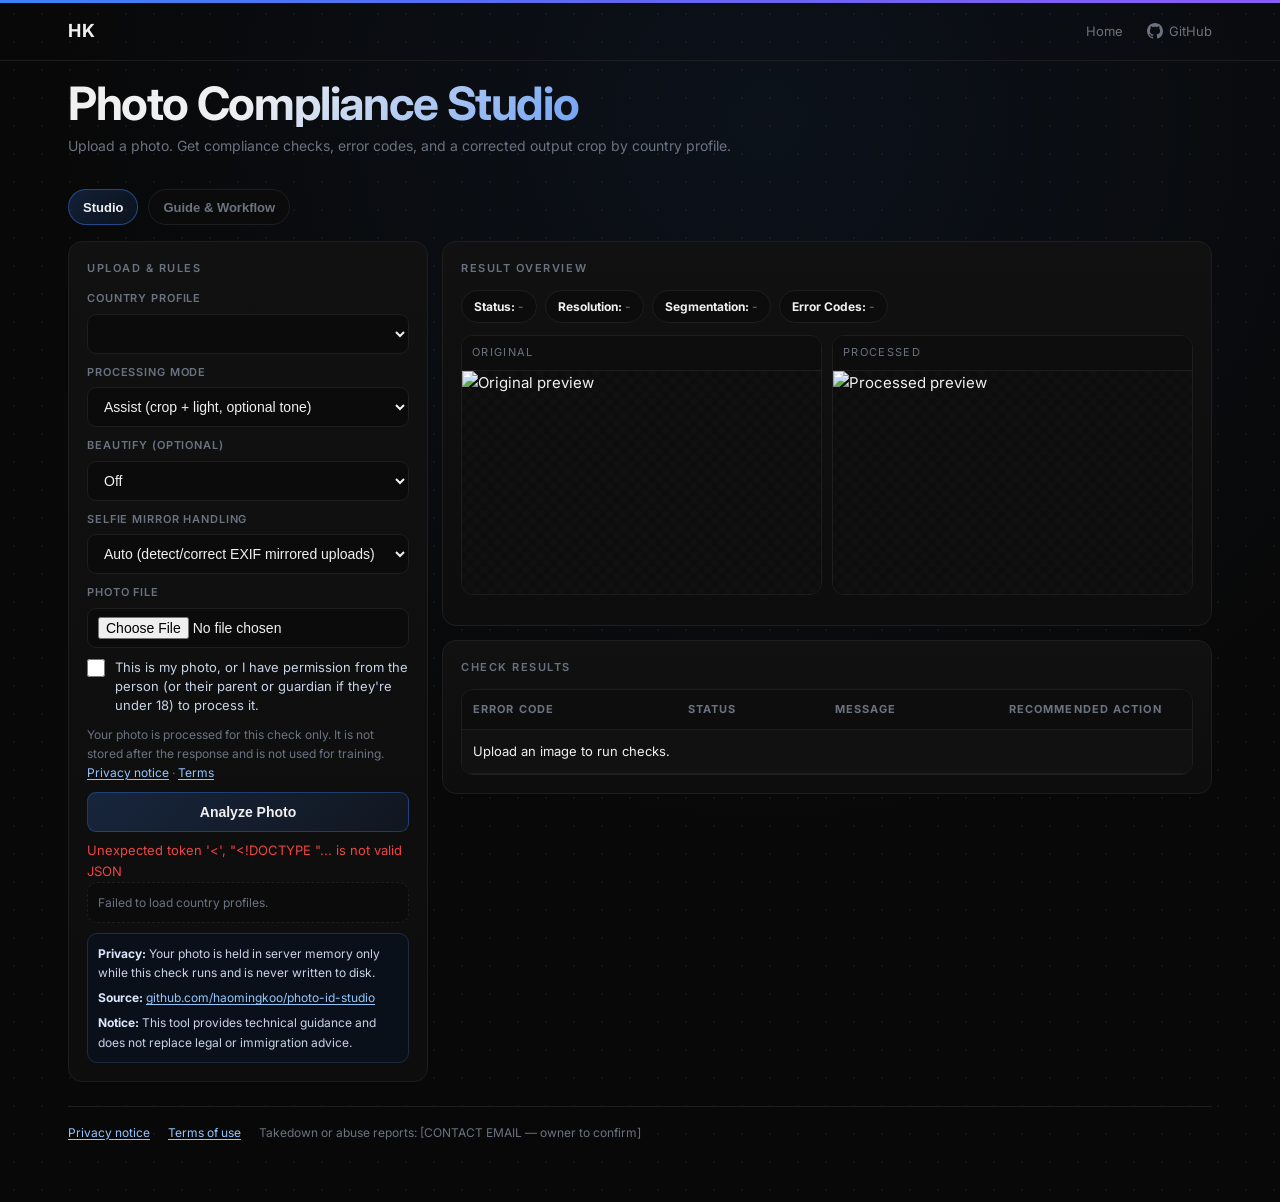
==== web/index.html @ bf6c47d8 "fix(privacy): require upload consent, keep photos in memory, strip log identifiers - Required consen" ====
<!DOCTYPE html>
<html lang="en">
<head>
  <meta charset="UTF-8" />
  <meta name="viewport" content="width=device-width, initial-scale=1.0" />
  <title>Photo Compliance Studio</title>
  <link rel="preconnect" href="https://fonts.googleapis.com" />
  <link rel="preconnect" href="https://fonts.gstatic.com" crossorigin />
  <link href="https://fonts.googleapis.com/css2?family=Inter:wght@300;400;500;600;700&display=swap" rel="stylesheet" />
  <style>
    *, *::before, *::after { box-sizing: border-box; margin: 0; padding: 0; }
    :root {
      --bg: #080808;
      --surface: #111111;
      --surface-2: #0d0d0d;
      --border: #1e1e1e;
      --accent: #3b82f6;
      --text: #f0f0f0;
      --muted: #6b7280;
      --good: #22c55e;
      --warn: #f59e0b;
      --bad: #ef4444;
    }
    html, body {
      width: 100%;
      max-width: 100%;
    }
    body {
      background: var(--bg);
      color: var(--text);
      font-family: 'Inter', system-ui, sans-serif;
      font-size: 15px;
      line-height: 1.6;
      min-height: 100vh;
      overflow-x: hidden;
      background-image:
        radial-gradient(circle at 60% 10%, rgba(59,130,246,.08) 0%, transparent 55%),
        radial-gradient(rgba(255,255,255,.045) 1px, transparent 1px);
      background-size: 100% 100%, 28px 28px;
    }
    .container {
      width: min(1200px, 100%);
      margin: 0 auto;
      padding: 0 clamp(14px, 2.8vw, 28px) 52px;
    }
    .accent-bar { height: 3px; background: linear-gradient(90deg, #3b82f6, #6366f1, #8b5cf6); }
    .nav-header { border-bottom: 1px solid var(--border); }
    nav {
      display: flex;
      align-items: center;
      justify-content: space-between;
      padding: 14px 0;
    }
    .nav-logo {
      font-size: 18px;
      font-weight: 700;
      letter-spacing: .05em;
      color: var(--text);
      text-decoration: none;
      transition: color .2s;
    }
    .nav-logo:hover { color: #3b82f6; }
    .nav-links { display: flex; align-items: center; gap: 24px; }
    .nav-links a {
      color: var(--muted);
      text-decoration: none;
      font-size: 13px;
      transition: color .2s;
      display: flex;
      align-items: center;
      gap: 6px;
    }
    .nav-links a:hover { color: var(--text); }
    .nav-links svg { width: 16px; height: 16px; }

    .hero {
      display: flex;
      align-items: flex-end;
      justify-content: space-between;
      gap: 18px;
      padding: 18px 0 26px;
      flex-wrap: wrap;
    }
    .hero-title {
      font-size: clamp(30px, 6vw, 46px);
      font-weight: 700;
      line-height: 1.05;
      letter-spacing: -.03em;
      background: linear-gradient(135deg, #f0f0f0 28%, #3b82f6 100%);
      -webkit-background-clip: text;
      -webkit-text-fill-color: transparent;
      background-clip: text;
    }
    .hero-sub { color: var(--muted); font-size: 14px; margin-top: 8px; }
    .tabs {
      display: flex;
      gap: 10px;
      margin: 6px 0 16px;
      flex-wrap: wrap;
    }
    .tab-btn {
      height: 36px;
      border-radius: 999px;
      border: 1px solid var(--border);
      background: #0b0b0b;
      color: var(--muted);
      padding: 0 14px;
      font-size: 13px;
      font-weight: 600;
      cursor: pointer;
      transition: border-color .2s, color .2s, background .2s;
    }
    .tab-btn.active {
      color: var(--text);
      border-color: rgba(59,130,246,.45);
      background: linear-gradient(135deg, rgba(59,130,246,.2), rgba(59,130,246,.08));
    }
    .tab-panel { display: block; }
    .tab-panel.hidden { display: none; }

    .panel {
      border: 1px solid var(--border);
      background: linear-gradient(180deg, var(--surface) 0%, var(--surface-2) 100%);
      border-radius: 14px;
      padding: 18px;
    }
    .panel-title {
      font-size: 11px;
      letter-spacing: .14em;
      text-transform: uppercase;
      color: var(--muted);
      margin-bottom: 12px;
      font-weight: 600;
    }

    .layout {
      display: grid;
      grid-template-columns: minmax(0, 360px) minmax(0, 1fr);
      gap: 14px;
      align-items: start;
    }
    .layout > * { min-width: 0; }

    .form-grid {
      display: grid;
      gap: 10px;
    }
    .field {
      display: flex;
      flex-direction: column;
      gap: 6px;
    }
    .field label {
      font-size: 11px;
      color: var(--muted);
      letter-spacing: .08em;
      text-transform: uppercase;
      font-weight: 600;
    }
    .field select,
    .field input,
    .btn {
      height: 40px;
      border-radius: 9px;
      border: 1px solid var(--border);
      background: #0b0b0b;
      color: var(--text);
      padding: 0 12px;
      font-size: 14px;
      outline: none;
    }
    .field input[type="file"] { padding: 8px 10px; height: auto; }
    .field select:focus,
    .field input:focus { border-color: rgba(59,130,246,.45); box-shadow: 0 0 0 2px rgba(59,130,246,.14); }

    .btn {
      cursor: pointer;
      font-weight: 600;
      transition: border-color .2s, background .2s;
      background: linear-gradient(135deg, rgba(59,130,246,.2), rgba(59,130,246,.08));
      border-color: rgba(59,130,246,.32);
    }
    .btn:hover { border-color: rgba(59,130,246,.52); }

    .hint {
      font-size: 12px;
      color: var(--muted);
      border: 1px dashed var(--border);
      border-radius: 10px;
      padding: 10px;
      background: #0b0b0b;
    }
    .privacy-note {
      margin-top: 10px;
      border: 1px solid #1f2b41;
      border-radius: 10px;
      padding: 10px;
      background: #0a101a;
      font-size: 12px;
      color: #c8d3e6;
      display: grid;
      gap: 6px;
    }
    .privacy-note strong { color: #dbe7ff; }
    .privacy-note a {
      color: #93c5fd;
      text-decoration: underline;
      text-underline-offset: 2px;
    }

    .consent {
      display: flex;
      gap: 10px;
      align-items: flex-start;
      font-size: 13px;
      color: #c8d3e6;
      line-height: 1.45;
      cursor: pointer;
    }
    .consent input { width: 18px; height: 18px; margin-top: 1px; flex: none; accent-color: var(--accent); }
    .consent input:focus-visible { outline: 2px solid var(--accent); outline-offset: 2px; }
    .upload-notice { font-size: 12px; color: var(--muted); }
    .upload-notice a, .site-footer a { color: #93c5fd; text-decoration: underline; text-underline-offset: 2px; }
    .site-footer {
      margin-top: 24px;
      padding: 16px 0 8px;
      border-top: 1px solid var(--border);
      font-size: 12px;
      color: var(--muted);
      display: flex;
      flex-wrap: wrap;
      gap: 8px 18px;
    }

    .chips { display: flex; flex-wrap: wrap; gap: 8px; margin-bottom: 12px; }
    .chip {
      border: 1px solid var(--border);
      border-radius: 999px;
      padding: 6px 12px;
      font-size: 12px;
      color: var(--muted);
      background: #0c0c0c;
    }
    .chip strong { color: var(--text); }

    .images {
      display: grid;
      grid-template-columns: 1fr 1fr;
      gap: 10px;
      margin-bottom: 12px;
    }
    .img-box {
      border: 1px solid var(--border);
      border-radius: 12px;
      background: #090909;
      min-height: 260px;
      display: flex;
      flex-direction: column;
      overflow: hidden;
    }
    .img-title {
      font-size: 11px;
      letter-spacing: .12em;
      text-transform: uppercase;
      color: var(--muted);
      padding: 8px 10px;
      border-bottom: 1px solid var(--border);
      background: #0d0d0d;
    }
    .img-box img {
      width: 100%;
      height: 100%;
      object-fit: contain;
      background: repeating-conic-gradient(#101010 0% 25%, #0d0d0d 0% 50%) 50% / 14px 14px;
      min-height: 220px;
    }

    .status-pill {
      display: inline-flex;
      align-items: center;
      gap: 6px;
      border-radius: 999px;
      padding: 6px 10px;
      font-size: 11px;
      letter-spacing: .06em;
      text-transform: uppercase;
      font-weight: 700;
    }
    .status-pass { background: rgba(34,197,94,.14); color: var(--good); }
    .status-review { background: rgba(245,158,11,.14); color: var(--warn); }
    .status-fail { background: rgba(239,68,68,.14); color: var(--bad); }

    .table-wrap {
      overflow-x: auto;
      border-radius: 12px;
      border: 1px solid var(--border);
      max-width: 100%;
    }
    table {
      width: 100%;
      border-collapse: collapse;
      min-width: 900px;
      background: var(--surface);
    }
    th, td {
      padding: 11px 11px;
      border-bottom: 1px solid var(--border);
      text-align: left;
      vertical-align: top;
      font-size: 13px;
    }
    th {
      color: var(--muted);
      font-size: 11px;
      text-transform: uppercase;
      letter-spacing: .1em;
      background: #0d0d0d;
    }

    .check-pass { color: var(--good); font-weight: 600; }
    .check-fail { color: var(--bad); font-weight: 600; }
    .check-warn { color: var(--warn); font-weight: 600; }
    .check-manual { color: #38bdf8; font-weight: 600; }

    .actions {
      margin-top: 10px;
      border: 1px solid var(--border);
      border-radius: 10px;
      background: #0b0b0b;
      padding: 10px 12px;
    }
    .actions h4 {
      font-size: 11px;
      letter-spacing: .12em;
      text-transform: uppercase;
      color: var(--muted);
      margin-bottom: 8px;
    }
    .actions ul { margin-left: 18px; }
    .actions li { font-size: 13px; color: var(--text); margin-bottom: 4px; }

    .error { color: var(--bad); font-size: 13px; min-height: 18px; margin-top: 8px; }
    .guide-intro {
      display: flex;
      align-items: center;
      justify-content: space-between;
      gap: 10px;
      margin-bottom: 14px;
      flex-wrap: wrap;
    }
    .guide-intro p {
      color: var(--muted);
      font-size: 13px;
      max-width: 760px;
    }
    .guide-badges {
      display: flex;
      gap: 8px;
      flex-wrap: wrap;
    }
    .guide-badge {
      border: 1px solid var(--border);
      border-radius: 999px;
      padding: 5px 10px;
      background: #0b0b0b;
      font-size: 11px;
      color: var(--muted);
      text-transform: uppercase;
      letter-spacing: .08em;
      font-weight: 600;
    }

    .flowchart {
      border: 1px solid var(--border);
      border-radius: 12px;
      background: #0b0b0b;
      padding: 12px;
      margin-bottom: 12px;
    }
    .flow-title {
      font-size: 11px;
      letter-spacing: .12em;
      text-transform: uppercase;
      color: var(--muted);
      margin-bottom: 10px;
      font-weight: 600;
    }
    .flowchart-scroll {
      border: 1px solid #1a1f2c;
      border-radius: 10px;
      background:
        radial-gradient(circle at 20% -20%, rgba(59,130,246,.16), transparent 45%),
        linear-gradient(180deg, #0d1118, #0b0f15);
      overflow-x: auto;
    }
    .workflow-svg {
      display: block;
      width: 100%;
      min-width: 980px;
      height: auto;
    }
    .workflow-svg .lane-title {
      fill: #8fa0ba;
      font-size: 11px;
      letter-spacing: .12em;
      text-transform: uppercase;
      font-weight: 700;
    }
    .workflow-svg .node {
      fill: #0f1622;
      stroke: #2a3952;
      stroke-width: 1.4;
      rx: 11;
    }
    .workflow-svg .node strong,
    .workflow-svg .node-title {
      fill: #f0f0f0;
      font-size: 13px;
      font-weight: 600;
    }
    .workflow-svg .node-sub {
      fill: #9aa5b7;
      font-size: 11px;
    }
    .workflow-svg .connector {
      stroke: #4e6a94;
      stroke-width: 1.6;
      fill: none;
      marker-end: url(#arrowHead);
    }
    .workflow-meta {
      margin-top: 10px;
      display: grid;
      gap: 6px;
      color: var(--muted);
      font-size: 12.5px;
    }

    .guide-grid {
      display: grid;
      grid-template-columns: repeat(2, minmax(0, 1fr));
      gap: 12px;
    }
    .guide-card h3 {
      font-size: 12px;
      letter-spacing: .11em;
      text-transform: uppercase;
      color: var(--muted);
      margin-bottom: 10px;
    }
    .guide-card p, .guide-card li {
      font-size: 13px;
      color: var(--text);
    }
    .guide-card ul {
      margin-left: 18px;
      display: grid;
      gap: 6px;
    }
    .guide-note {
      margin-top: 12px;
      font-size: 12px;
      color: var(--muted);
      border: 1px dashed var(--border);
      border-radius: 10px;
      padding: 10px;
      background: #0b0b0b;
    }

    @media (max-width: 1020px) {
      .layout { grid-template-columns: 1fr; }
      .images { grid-template-columns: 1fr; }
      .guide-grid { grid-template-columns: 1fr; }
      .flowchart-scroll { margin: 0 -4px; }
    }
  </style>
</head>
<body>
  <div class="accent-bar"></div>
  <div class="nav-header">
    <div class="container" style="padding-bottom:0;">
      <nav>
        <a class="nav-logo" href="https://kooexperience.com/">HK</a>
        <div class="nav-links">
          <a href="https://kooexperience.com/">Home</a>
          <a href="https://github.com/haomingkoo/photo-id-studio" target="_blank" rel="noopener">
            <svg viewBox="0 0 24 24" fill="currentColor"><path d="M12 0C5.37 0 0 5.37 0 12c0 5.31 3.435 9.795 8.205 11.385.6.105.825-.255.825-.57 0-.285-.015-1.23-.015-2.235-3.015.555-3.795-.735-4.035-1.41-.135-.345-.72-1.41-1.23-1.695-.42-.225-1.02-.78-.015-.795.945-.015 1.62.87 1.845 1.23 1.08 1.815 2.805 1.305 3.495.99.105-.78.42-1.305.765-1.605-2.67-.3-5.46-1.335-5.46-5.925 0-1.305.465-2.385 1.23-3.225-.12-.3-.54-1.53.12-3.18 0 0 1.005-.315 3.3 1.23.96-.27 1.98-.405 3-.405s2.04.135 3 .405c2.295-1.56 3.3-1.23 3.3-1.23.66 1.65.24 2.88.12 3.18.765.84 1.23 1.905 1.23 3.225 0 4.605-2.805 5.625-5.475 5.925.435.375.81 1.095.81 2.22 0 1.605-.015 2.895-.015 3.3 0 .315.225.69.825.57A12.02 12.02 0 0024 12c0-6.63-5.37-12-12-12z"/></svg>
            GitHub
          </a>
        </div>
      </nav>
    </div>
  </div>
  <div class="container">

    <section class="hero">
      <div>
        <h1 class="hero-title">Photo Compliance Studio</h1>
        <p class="hero-sub">Upload a photo. Get compliance checks, error codes, and a corrected output crop by country profile.</p>
      </div>
    </section>

    <div class="tabs">
      <button id="tabStudioBtn" class="tab-btn active" type="button">Studio</button>
      <button id="tabGuideBtn" class="tab-btn" type="button">Guide & Workflow</button>
    </div>

    <section id="studioPanel" class="tab-panel">
      <section class="layout">
        <div class="panel">
          <h2 class="panel-title">Upload & Rules</h2>
          <form id="analyzeForm" class="form-grid">
            <div class="field">
              <label for="country">Country Profile</label>
              <select id="country" name="country_code"></select>
            </div>
            <div class="field">
              <label for="mode">Processing Mode</label>
              <select id="mode" name="mode">
                <option value="assist">Assist (crop + light, optional tone)</option>
                <option value="strict">Strict (crop only)</option>
              </select>
            </div>
            <div class="field">
              <label for="beautyMode">Beautify (Optional)</label>
              <select id="beautyMode" name="beauty_mode">
                <option value="none">Off</option>
                <option value="color">Color correction only</option>
                <option value="soft">Soft light + smooth</option>
              </select>
            </div>
            <div class="field">
              <label for="mirrorMode">Selfie Mirror Handling</label>
              <select id="mirrorMode" name="mirror_mode">
                <option value="auto">Auto (detect/correct EXIF mirrored uploads)</option>
                <option value="unmirror">Force unmirror (flip left-right)</option>
                <option value="keep">Keep as uploaded</option>
              </select>
            </div>
            <div class="field">
              <label for="photo">Photo File</label>
              <input id="photo" name="photo" type="file" accept="image/jpeg,image/png,image/webp,image/heic,image/heif,.heic,.heif" required />
            </div>
            <label class="consent" for="consent">
              <input id="consent" name="consent" type="checkbox" value="true" required />
              <span>This is my photo, or I have permission from the person (or their parent or guardian if they're under 18) to process it.</span>
            </label>
            <p class="upload-notice">Your photo is processed for this check only. It is not stored after the response and is not used for training. <a href="/privacy">Privacy notice</a> &middot; <a href="/terms">Terms</a></p>
            <button type="submit" class="btn">Analyze Photo</button>
          </form>
          <p class="error" id="errorText"></p>
          <div class="hint" id="profileHint">Loading profile...</div>
          <div class="privacy-note">
            <div id="privacySummary"><strong>Privacy:</strong> Your photo is held in server memory only while this check runs and is never written to disk.</div>
            <div><strong>Source:</strong> <a id="privacyRepo" href="https://github.com/haomingkoo/photo-id-studio" target="_blank" rel="noopener">github.com/haomingkoo/photo-id-studio</a></div>
            <div id="privacyDeployWrap" style="display:none;"><strong>Deployment:</strong> <a id="privacyDeploy" href="#" target="_blank" rel="noopener"></a></div>
            <div><strong>Notice:</strong> This tool provides technical guidance and does not replace legal or immigration advice.</div>
          </div>
        </div>

        <div>
          <div class="panel">
            <h2 class="panel-title">Result Overview</h2>
            <div class="chips" id="summaryChips">
              <span class="chip"><strong>Status:</strong> -</span>
              <span class="chip"><strong>Resolution:</strong> -</span>
              <span class="chip"><strong>Segmentation:</strong> -</span>
              <span class="chip"><strong>Error Codes:</strong> -</span>
            </div>
            <div class="images">
              <div class="img-box">
                <div class="img-title">Original</div>
                <img id="originalPreview" alt="Original preview" />
              </div>
              <div class="img-box">
                <div class="img-title">Processed</div>
                <img id="processedPreview" alt="Processed preview" />
              </div>
            </div>
            <div id="compareWrap" style="display:none; margin-bottom:12px;">
              <div class="panel-title" id="comparePanelTitle" style="margin-bottom:8px;">Color Correction Comparison</div>
              <div class="images">
                <div class="img-box">
                  <div class="img-title" id="compareLeftTitle">No Color Correction</div>
                  <img id="compareNoColorPreview" alt="Processed without color correction" />
                </div>
                <div class="img-box">
                  <div class="img-title" id="compareRightTitle">Color Correction Applied</div>
                  <img id="compareColorPreview" alt="Processed with color correction" />
                </div>
              </div>
            </div>
            <a id="downloadBtn" class="btn" style="display:none; text-decoration:none; align-items:center; justify-content:center;">Download Processed Photo</a>
            <div class="actions" id="actionPanel" style="display:none;">
              <h4>What To Fix</h4>
              <ul id="actionList"></ul>
            </div>
          </div>

          <div class="panel" style="margin-top:14px;">
            <h2 class="panel-title">Check Results</h2>
            <div class="table-wrap">
              <table>
                <thead>
                  <tr>
                    <th>Error Code</th>
                    <th>Status</th>
                    <th>Message</th>
                    <th>Recommended Action</th>
                  </tr>
                </thead>
                <tbody id="checksBody">
                  <tr><td colspan="4" class="muted">Upload an image to run checks.</td></tr>
                </tbody>
              </table>
            </div>
          </div>
        </div>
      </section>
    </section>

    <section id="guidePanel" class="tab-panel hidden">
      <div class="panel">
        <h2 class="panel-title">Guide & Workflow</h2>
        <div class="guide-intro">
          <p>This section explains what the system does, what each model computes, and how pass/fail decisions are made.</p>
          <div class="guide-badges">
            <span class="guide-badge">SG Profile</span>
            <span class="guide-badge">Non-Generative</span>
            <span class="guide-badge">Toggleable Segmentation</span>
          </div>
        </div>

        <div class="flowchart">
          <div class="flow-title">End-to-End Processing Flow</div>
          <div class="flowchart-scroll">
            <svg class="workflow-svg" viewBox="0 0 1360 170" role="img" aria-label="Photo compliance flowchart">
              <defs>
                <marker id="arrowHead" markerWidth="8" markerHeight="8" refX="7" refY="4" orient="auto">
                  <path d="M0,0 L8,4 L0,8 Z" fill="#4e6a94"></path>
                </marker>
              </defs>
              <text x="24" y="24" class="lane-title">Execution Order (Left to Right)</text>

              <rect x="40" y="38" width="190" height="84" class="node"></rect>
              <text x="58" y="66" class="node-title">1. Upload + Profile</text>
              <text x="58" y="86" class="node-sub">country, mode, backend</text>

              <rect x="250" y="38" width="190" height="84" class="node"></rect>
              <text x="268" y="66" class="node-title">2. Decode + EXIF</text>
              <text x="268" y="86" class="node-sub">orientation + resize caps</text>

              <rect x="460" y="38" width="190" height="84" class="node"></rect>
              <text x="478" y="66" class="node-title">3. Face Geometry</text>
              <text x="478" y="86" class="node-sub">eyes, mouth, roll/yaw/pitch</text>

              <rect x="670" y="38" width="190" height="84" class="node"></rect>
              <text x="688" y="66" class="node-title">4. Segmentation</text>
              <text x="688" y="86" class="node-sub">rembg primary + fallback</text>

              <rect x="880" y="38" width="190" height="84" class="node"></rect>
              <text x="898" y="66" class="node-title">5. Crop + Enhance</text>
              <text x="898" y="86" class="node-sub">target size + assist options</text>

              <rect x="1090" y="38" width="230" height="84" class="node"></rect>
              <text x="1108" y="66" class="node-title">6. Report + Actions</text>
              <text x="1108" y="86" class="node-sub">pass/review/fail + error codes</text>

              <path d="M230 80 H250" class="connector"></path>
              <path d="M440 80 H460" class="connector"></path>
              <path d="M650 80 H670" class="connector"></path>
              <path d="M860 80 H880" class="connector"></path>
              <path d="M1070 80 H1090" class="connector"></path>
            </svg>
          </div>
          <div class="workflow-meta">
            <p>Hard fail checks run first. Example: mouth open means FAIL even if enhancement looks good.</p>
            <p>Edits are non-generative. The app only adjusts crop, exposure, mask compositing, and deterministic background whitening.</p>
            <p>Segmentation prefers rembg for difficult backgrounds, with MediaPipe fallback.</p>
          </div>
        </div>

        <div class="guide-grid">
          <div class="panel guide-card">
            <h3>System Goal</h3>
            <ul>
              <li>Primary output is a compliance decision with clear reasons.</li>
              <li>Image enhancement is secondary and does not override failed checks.</li>
              <li>Same input should produce the same output (deterministic pipeline).</li>
              <li>Country rules are config-driven, so thresholds can be updated safely.</li>
            </ul>
          </div>
          <div class="panel guide-card">
            <h3>Model Choice</h3>
            <ul>
              <li>FaceMesh gives dense landmarks for pose, eye, mouth, and framing checks.</li>
              <li>rembg improves person/background separation on non-flat backgrounds.</li>
              <li>OpenCV compositing adds confidence gating and border guards on top of the selected segmentation mask.</li>
              <li>OpenCV handles crop geometry, vertical rebalance, and assist background whitening.</li>
            </ul>
          </div>
          <div class="panel guide-card">
            <h3>Inference Internals</h3>
            <ul>
              <li>FaceMesh runs once per image and returns landmark points in image coordinates.</li>
              <li>From landmarks, the app computes inter-eye distance, roll, yaw proxy, pitch proxy, and mouth gap ratio.</li>
              <li>Segmentation path: run rembg first; use MediaPipe fallback if rembg is unavailable.</li>
              <li>Crop pass includes iterative eye-line recentering plus segmentation-aware vertical rebalance.</li>
              <li>Boundary guards protect shoulders/hair near frame edges during whitening.</li>
            </ul>
          </div>
          <div class="panel guide-card">
            <h3>Backend Selection</h3>
            <ul>
              <li>`rembg`: best quality on complex backgrounds (higher memory footprint).</li>
              <li>`MediaPipe`: lightweight fallback when rembg is disabled or unavailable.</li>
              <li>Backend details are logged in Result Overview and check rows.</li>
              <li>If both are unavailable, segmentation-dependent checks become manual.</li>
            </ul>
          </div>
          <div class="panel guide-card">
            <h3>Fallback Matrix</h3>
            <ul>
              <li>If segmentation backend is unavailable: run checks without segmentation-dependent steps.</li>
              <li>If crop cannot fit in bounds: return `CROP_OUT_OF_BOUNDS` and no processed output.</li>
              <li>If face is not detected: stop geometric checks and return `NO_FACE_DETECTED`.</li>
              <li>If there are multiple faces: return `MULTIPLE_FACES_DETECTED` and stop.</li>
              <li>Backend used is always logged in result chips and check details.</li>
            </ul>
          </div>
          <div class="panel guide-card">
            <h3>Thought Process Per Step</h3>
            <ul>
              <li>Decode + EXIF first so orientation and mirrored selfie flags are handled before any geometry logic.</li>
              <li>Run face geometry before enhancement so pass/fail is based on source photo quality, not edited output.</li>
              <li>Use segmentation for compliance checks and assist whitening; output never uses generative repaint.</li>
              <li>Run crop after quality checks so the output matches country dimensions and head-size constraints.</li>
              <li>Apply beautify last and keep it optional so compliance and appearance remain separate decisions.</li>
            </ul>
          </div>
          <div class="panel guide-card">
            <h3>Capture Checklist</h3>
            <ul>
              <li>Use eye-level camera with full frontal face and eyes looking at lens.</li>
              <li>Maintain neutral expression with mouth closed.</li>
              <li>Include full hair and shoulders with some chest area.</li>
              <li>Use plain bright background and soft front lighting.</li>
              <li>Upload original files and avoid compressed screenshots.</li>
            </ul>
          </div>
          <div class="panel guide-card">
            <h3>Validation Layers</h3>
            <ul>
              <li>Input checks: file type, source resolution, and capture-date metadata.</li>
              <li>Face checks: pose, eye visibility, mouth closed, and face size.</li>
              <li>Background checks: brightness, saturation, lighting spread, text/watermark.</li>
              <li>Crop checks: target aspect, head size in output, and bounds safety.</li>
              <li>For each failed/warned check, the app returns an action message.</li>
            </ul>
          </div>
          <div class="panel guide-card">
            <h3>Key Formulas</h3>
            <ul>
              <li>EAR (eye openness) = (|p2-p6| + |p3-p5|) / (2 * |p1-p4|).</li>
              <li>Mouth score = |upper_lip - lower_lip| / inter_eye_distance.</li>
              <li>Yaw proxy = horizontal nose offset from eye midpoint, normalized by eye width.</li>
              <li>Pitch proxy = vertical nose position between eye line and mouth line.</li>
              <li>Blur score = variance(Laplacian(face ROI)); lower value means blurrier image.</li>
            </ul>
          </div>
          <div class="panel guide-card">
            <h3>System Architecture</h3>
            <ul>
              <li>Frontend: single-page HTML/CSS/JS, no framework dependency.</li>
              <li>API: FastAPI `/api/analyze` and `/api/countries`.</li>
              <li>CV: MediaPipe FaceMesh + rembg/MediaPipe segmentation + OpenCV post-process.</li>
              <li>Post-process: OpenCV crop + assist whitening (when mask exists) + optional beautify (no subject-edge repaint).</li>
              <li>Deploy: one service container via Uvicorn behind HTTPS.</li>
            </ul>
          </div>
          <div class="panel guide-card">
            <h3>Performance Strategy</h3>
            <ul>
              <li>Large images are downscaled before model inference to reduce CPU and memory cost.</li>
              <li>Source metadata and source resolution are still tracked for rule checks.</li>
              <li>Output size is fixed by profile (SG is 400x514).</li>
              <li>Preview image is capped to reduce response payload size.</li>
              <li>Caps are set via env vars (`MAX_PROCESSING_LONG_SIDE`, `MAX_PROCESSING_MEGAPIXELS`, `MAX_PREVIEW_LONG_SIDE`).</li>
            </ul>
          </div>
          <div class="panel guide-card">
            <h3>Runbook</h3>
            <ul>
              <li>rembg can be enabled for quality and configured to unload after idle timeout.</li>
              <li>If status is `FAIL`, fix fail codes first, then do visual tuning.</li>
              <li>If shoulders/hair edges look wrong, retake instead of forcing synthetic cleanup.</li>
              <li>Retake if hair/shoulders are clipped instead of forcing cleanup.</li>
              <li>Review top fail codes regularly and tune thresholds with real samples.</li>
            </ul>
          </div>
        </div>
        <div class="guide-note">
          Practical note: the cleanest results still come from good source capture (front light, plain wall, stable camera).
        </div>
      </div>
    </section>

    <footer class="site-footer">
      <a href="/privacy">Privacy notice</a>
      <a href="/terms">Terms of use</a>
      <span>Takedown or abuse reports: [CONTACT EMAIL — owner to confirm]</span>
    </footer>
  </div>

  <script>
    const countrySelect = document.getElementById('country');
    const profileHint = document.getElementById('profileHint');
    const form = document.getElementById('analyzeForm');
    const errorText = document.getElementById('errorText');
    const checksBody = document.getElementById('checksBody');
    const summaryChips = document.getElementById('summaryChips');
    const actionPanel = document.getElementById('actionPanel');
    const actionList = document.getElementById('actionList');
    const originalPreview = document.getElementById('originalPreview');
    const processedPreview = document.getElementById('processedPreview');
    const compareWrap = document.getElementById('compareWrap');
    const compareNoColorPreview = document.getElementById('compareNoColorPreview');
    const compareColorPreview = document.getElementById('compareColorPreview');
    const comparePanelTitle = document.getElementById('comparePanelTitle');
    const compareLeftTitle = document.getElementById('compareLeftTitle');
    const compareRightTitle = document.getElementById('compareRightTitle');
    const downloadBtn = document.getElementById('downloadBtn');
    const privacySummary = document.getElementById('privacySummary');
    const privacyRepo = document.getElementById('privacyRepo');
    const privacyDeploy = document.getElementById('privacyDeploy');
    const privacyDeployWrap = document.getElementById('privacyDeployWrap');
    const tabStudioBtn = document.getElementById('tabStudioBtn');
    const tabGuideBtn = document.getElementById('tabGuideBtn');
    const studioPanel = document.getElementById('studioPanel');
    const guidePanel = document.getElementById('guidePanel');
    originalPreview.addEventListener('error', () => {
      // Some browsers cannot render HEIC blobs directly; backend fallback preview is used after analyze.
      originalPreview.removeAttribute('src');
    });

    let countryData = [];

    function activateTab(tabName) {
      const isGuide = tabName === 'guide';
      tabStudioBtn.classList.toggle('active', !isGuide);
      tabGuideBtn.classList.toggle('active', isGuide);
      studioPanel.classList.toggle('hidden', isGuide);
      guidePanel.classList.toggle('hidden', !isGuide);
    }

    tabStudioBtn.addEventListener('click', () => activateTab('studio'));
    tabGuideBtn.addEventListener('click', () => activateTab('guide'));

    function statusClass(status) {
      if (status === 'pass') return 'check-pass';
      if (status === 'fail') return 'check-fail';
      if (status === 'warn') return 'check-warn';
      return 'check-manual';
    }

    function clearChildren(node) {
      node.replaceChildren();
    }

    function appendText(parent, text) {
      parent.appendChild(document.createTextNode(text));
    }

    function createChip(label, value) {
      const chip = document.createElement('span');
      chip.className = 'chip';

      const strong = document.createElement('strong');
      strong.textContent = `${label}:`;
      chip.appendChild(strong);
      appendText(chip, ' ');

      if (typeof value === 'string') {
        appendText(chip, value);
      } else {
        chip.appendChild(value);
      }
      return chip;
    }

    function renderSummaryChips(report) {
      clearChildren(summaryChips);

      const statusLabel = report.overall_status.toUpperCase();
      const statusClassName = report.overall_status === 'pass'
        ? 'status-pass'
        : (report.overall_status === 'fail' ? 'status-fail' : 'status-review');
      const statusPill = document.createElement('span');
      statusPill.className = `status-pill ${statusClassName}`;
      statusPill.textContent = statusLabel;

      summaryChips.appendChild(createChip('Status', statusPill));
      summaryChips.appendChild(createChip('Resolution', `${report.width}x${report.height}`));
      summaryChips.appendChild(createChip('Segmentation', report.segmentation_backend || 'N/A'));
      const mirrorCode = (report.checks || []).map(item => item.code);
      let mirrorLabel = 'No mirror issue';
      if (mirrorCode.includes('MIRROR_CORRECTION_APPLIED')) mirrorLabel = 'Detected + corrected';
      else if (mirrorCode.includes('MIRROR_ADJUSTMENT_APPLIED')) mirrorLabel = 'Manual unmirror applied';
      else if (mirrorCode.includes('POSSIBLE_MIRRORED_IMAGE')) mirrorLabel = 'Detected (not corrected)';
      summaryChips.appendChild(createChip('Mirror', mirrorLabel));
      summaryChips.appendChild(
        createChip('Error Codes', report.error_codes.length ? report.error_codes.join(', ') : 'None')
      );
    }

    function appendCheckRow(check) {
      const row = document.createElement('tr');

      const codeCell = document.createElement('td');
      codeCell.textContent = check.code;
      row.appendChild(codeCell);

      const statusCell = document.createElement('td');
      statusCell.className = statusClass(check.status);
      statusCell.textContent = check.status.toUpperCase();
      row.appendChild(statusCell);

      const messageCell = document.createElement('td');
      messageCell.textContent = check.message;
      row.appendChild(messageCell);

      const actionCell = document.createElement('td');
      actionCell.textContent = check.action;
      row.appendChild(actionCell);

      checksBody.appendChild(row);
    }

    function renderProfileHint(code) {
      const profile = countryData.find(item => item.code === code);
      if (!profile) {
        profileHint.textContent = 'Country profile unavailable.';
        return;
      }
      profileHint.textContent = `${profile.name}: output ${profile.output_width_px}x${profile.output_height_px}px, max ${profile.max_file_size_mb}MB, formats ${profile.allowed_extensions.join(', ')}`;
    }

    async function loadCountries() {
      const response = await fetch('/api/countries');
      countryData = await response.json();
      clearChildren(countrySelect);
      countryData.forEach(item => {
        const option = document.createElement('option');
        option.value = item.code;
        option.textContent = `${item.code} - ${item.name}`;
        countrySelect.appendChild(option);
      });
      if (countryData.length > 0) {
        countrySelect.value = countryData[0].code;
        renderProfileHint(countryData[0].code);
      }
    }

    async function loadPrivacyNotice() {
      try {
        const response = await fetch('/api/privacy');
        if (!response.ok) {
          return;
        }
        const payload = await response.json();
        if (payload.retention_policy) {
          privacySummary.textContent = `Privacy: ${payload.retention_policy}`;
        }
        if (payload.repo_url) {
          privacyRepo.href = payload.repo_url;
          privacyRepo.textContent = payload.repo_url.replace(/^https?:\/\//, '');
        }
        if (payload.app_url) {
          privacyDeploy.href = payload.app_url;
          privacyDeploy.textContent = payload.app_url;
          privacyDeployWrap.style.display = 'block';
        } else {
          privacyDeployWrap.style.display = 'none';
        }
      } catch (_) {
        // Keep default static notice if privacy metadata call fails.
      }
    }

    countrySelect.addEventListener('change', () => renderProfileHint(countrySelect.value));

    form.addEventListener('submit', async (event) => {
      event.preventDefault();
      errorText.textContent = '';

      const file = document.getElementById('photo').files[0];
      if (!file) {
        errorText.textContent = 'Please select a photo first.';
        return;
      }
      const consentBox = document.getElementById('consent');
      if (!consentBox.checked) {
        errorText.textContent = 'Please confirm you have permission to process this photo.';
        consentBox.focus();
        return;
      }

      const fd = new FormData();
      fd.append('photo', file);
      fd.append('country_code', countrySelect.value);
      fd.append('mode', document.getElementById('mode').value);
      fd.append('beauty_mode', document.getElementById('beautyMode').value);
      fd.append('mirror_mode', document.getElementById('mirrorMode').value);
      fd.append('consent', 'true');

      const localPreviewUrl = URL.createObjectURL(file);
      originalPreview.src = localPreviewUrl;
      processedPreview.removeAttribute('src');
      compareNoColorPreview.removeAttribute('src');
      compareColorPreview.removeAttribute('src');
      comparePanelTitle.textContent = 'Color Correction Comparison';
      compareLeftTitle.textContent = 'No Color Correction';
      compareRightTitle.textContent = 'Color Correction Applied';
      compareWrap.style.display = 'none';
      downloadBtn.style.display = 'none';

      try {
        const response = await fetch('/api/analyze', { method: 'POST', body: fd });
        const payload = await response.json();
        if (!response.ok) {
          errorText.textContent = payload.detail || payload.error || 'Analysis failed.';
          return;
        }

        const report = payload.report;
        if (payload.original_image_base64) {
          originalPreview.src = `data:${payload.original_image_mime || 'image/jpeg'};base64,${payload.original_image_base64}`;
        }
        renderSummaryChips(report);

        clearChildren(checksBody);
        report.checks.forEach(appendCheckRow);

        clearChildren(actionList);
        if (report.actions && report.actions.length) {
          report.actions.forEach(action => {
            const li = document.createElement('li');
            li.textContent = action;
            actionList.appendChild(li);
          });
          actionPanel.style.display = 'block';
        } else {
          actionPanel.style.display = 'none';
        }

        if (payload.processed_image_base64) {
          const imageUrl = `data:${payload.processed_image_mime || 'image/jpeg'};base64,${payload.processed_image_base64}`;
          processedPreview.src = imageUrl;
          downloadBtn.href = imageUrl;
          downloadBtn.download = 'photo-compliance-output.jpg';
          downloadBtn.style.display = 'inline-flex';
        }

        if (payload.comparison_no_correction_base64 && payload.comparison_color_correction_base64) {
          const beautyMode = document.getElementById('beautyMode').value;
          if (beautyMode === 'soft') {
            comparePanelTitle.textContent = 'Soft Beautify Comparison';
            compareLeftTitle.textContent = 'Baseline (No Beautify)';
            compareRightTitle.textContent = 'Soft Light + Smooth Applied';
          } else {
            comparePanelTitle.textContent = 'Color Correction Comparison';
            compareLeftTitle.textContent = 'No Color Correction';
            compareRightTitle.textContent = 'Color Correction Applied';
          }
          const mime = payload.comparison_image_mime || 'image/jpeg';
          compareNoColorPreview.src = `data:${mime};base64,${payload.comparison_no_correction_base64}`;
          compareColorPreview.src = `data:${mime};base64,${payload.comparison_color_correction_base64}`;
          compareWrap.style.display = 'block';
        } else {
          compareWrap.style.display = 'none';
        }
      } catch (error) {
        errorText.textContent = `Request failed: ${error.message}`;
      } finally {
        URL.revokeObjectURL(localPreviewUrl);
      }
    });

    loadCountries().catch(err => {
      profileHint.textContent = 'Failed to load country profiles.';
      errorText.textContent = err.message;
    });
    loadPrivacyNotice();
  </script>
</body>
</html>
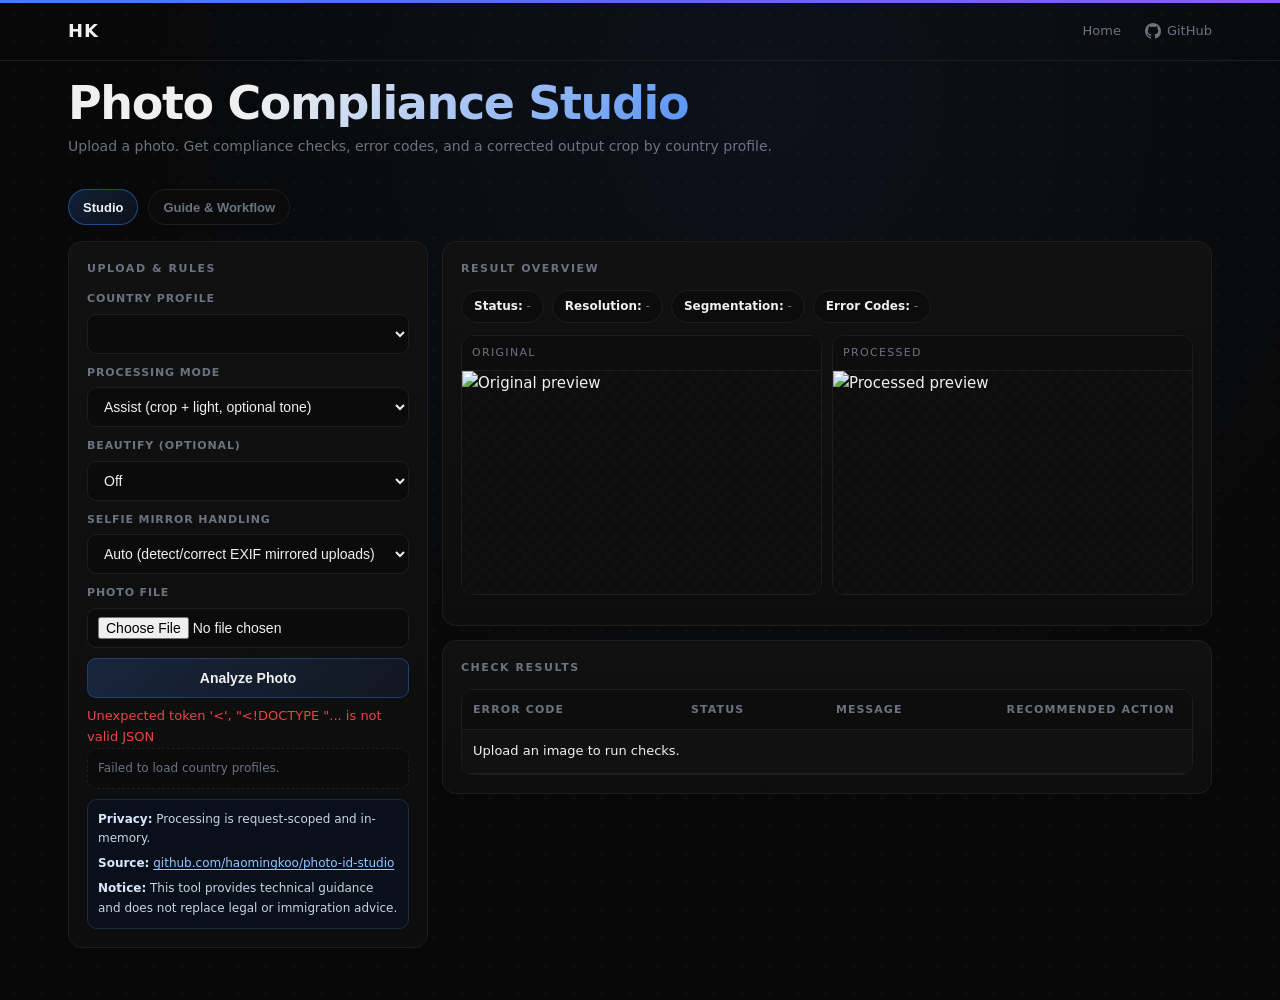
==== commit e39b3390: "fix(privacy): self-host Inter instead of loading Google Fonts Serve Inter from web/fonts through the" ====
--- a/web/index.html
+++ b/web/index.html
@@ -4,9 +4,7 @@
   <meta charset="UTF-8" />
   <meta name="viewport" content="width=device-width, initial-scale=1.0" />
   <title>Photo Compliance Studio</title>
-  <link rel="preconnect" href="https://fonts.googleapis.com" />
-  <link rel="preconnect" href="https://fonts.gstatic.com" crossorigin />
-  <link href="https://fonts.googleapis.com/css2?family=Inter:wght@300;400;500;600;700&display=swap" rel="stylesheet" />
+  <link href="/static/fonts/fonts.css" rel="stylesheet" />
   <style>
     *, *::before, *::after { box-sizing: border-box; margin: 0; padding: 0; }
     :root {
@@ -206,30 +204,6 @@
       color: #93c5fd;
       text-decoration: underline;
       text-underline-offset: 2px;
-    }
-
-    .consent {
-      display: flex;
-      gap: 10px;
-      align-items: flex-start;
-      font-size: 13px;
-      color: #c8d3e6;
-      line-height: 1.45;
-      cursor: pointer;
-    }
-    .consent input { width: 18px; height: 18px; margin-top: 1px; flex: none; accent-color: var(--accent); }
-    .consent input:focus-visible { outline: 2px solid var(--accent); outline-offset: 2px; }
-    .upload-notice { font-size: 12px; color: var(--muted); }
-    .upload-notice a, .site-footer a { color: #93c5fd; text-decoration: underline; text-underline-offset: 2px; }
-    .site-footer {
-      margin-top: 24px;
-      padding: 16px 0 8px;
-      border-top: 1px solid var(--border);
-      font-size: 12px;
-      color: var(--muted);
-      display: flex;
-      flex-wrap: wrap;
-      gap: 8px 18px;
     }
 
     .chips { display: flex; flex-wrap: wrap; gap: 8px; margin-bottom: 12px; }
@@ -539,19 +513,14 @@
             </div>
             <div class="field">
               <label for="photo">Photo File</label>
-              <input id="photo" name="photo" type="file" accept="image/jpeg,image/png,image/webp,image/heic,image/heif,.heic,.heif" required />
+              <input id="photo" name="photo" type="file" accept="image/*" required />
             </div>
-            <label class="consent" for="consent">
-              <input id="consent" name="consent" type="checkbox" value="true" required />
-              <span>This is my photo, or I have permission from the person (or their parent or guardian if they're under 18) to process it.</span>
-            </label>
-            <p class="upload-notice">Your photo is processed for this check only. It is not stored after the response and is not used for training. <a href="/privacy">Privacy notice</a> &middot; <a href="/terms">Terms</a></p>
             <button type="submit" class="btn">Analyze Photo</button>
           </form>
           <p class="error" id="errorText"></p>
           <div class="hint" id="profileHint">Loading profile...</div>
           <div class="privacy-note">
-            <div id="privacySummary"><strong>Privacy:</strong> Your photo is held in server memory only while this check runs and is never written to disk.</div>
+            <div id="privacySummary"><strong>Privacy:</strong> Processing is request-scoped and in-memory.</div>
             <div><strong>Source:</strong> <a id="privacyRepo" href="https://github.com/haomingkoo/photo-id-studio" target="_blank" rel="noopener">github.com/haomingkoo/photo-id-studio</a></div>
             <div id="privacyDeployWrap" style="display:none;"><strong>Deployment:</strong> <a id="privacyDeploy" href="#" target="_blank" rel="noopener"></a></div>
             <div><strong>Notice:</strong> This tool provides technical guidance and does not replace legal or immigration advice.</div>
@@ -804,12 +773,6 @@
         </div>
       </div>
     </section>
-
-    <footer class="site-footer">
-      <a href="/privacy">Privacy notice</a>
-      <a href="/terms">Terms of use</a>
-      <span>Takedown or abuse reports: [CONTACT EMAIL — owner to confirm]</span>
-    </footer>
   </div>
 
   <script>
@@ -998,12 +961,6 @@
         errorText.textContent = 'Please select a photo first.';
         return;
       }
-      const consentBox = document.getElementById('consent');
-      if (!consentBox.checked) {
-        errorText.textContent = 'Please confirm you have permission to process this photo.';
-        consentBox.focus();
-        return;
-      }
 
       const fd = new FormData();
       fd.append('photo', file);
@@ -1011,7 +968,6 @@
       fd.append('mode', document.getElementById('mode').value);
       fd.append('beauty_mode', document.getElementById('beautyMode').value);
       fd.append('mirror_mode', document.getElementById('mirrorMode').value);
-      fd.append('consent', 'true');
 
       const localPreviewUrl = URL.createObjectURL(file);
       originalPreview.src = localPreviewUrl;
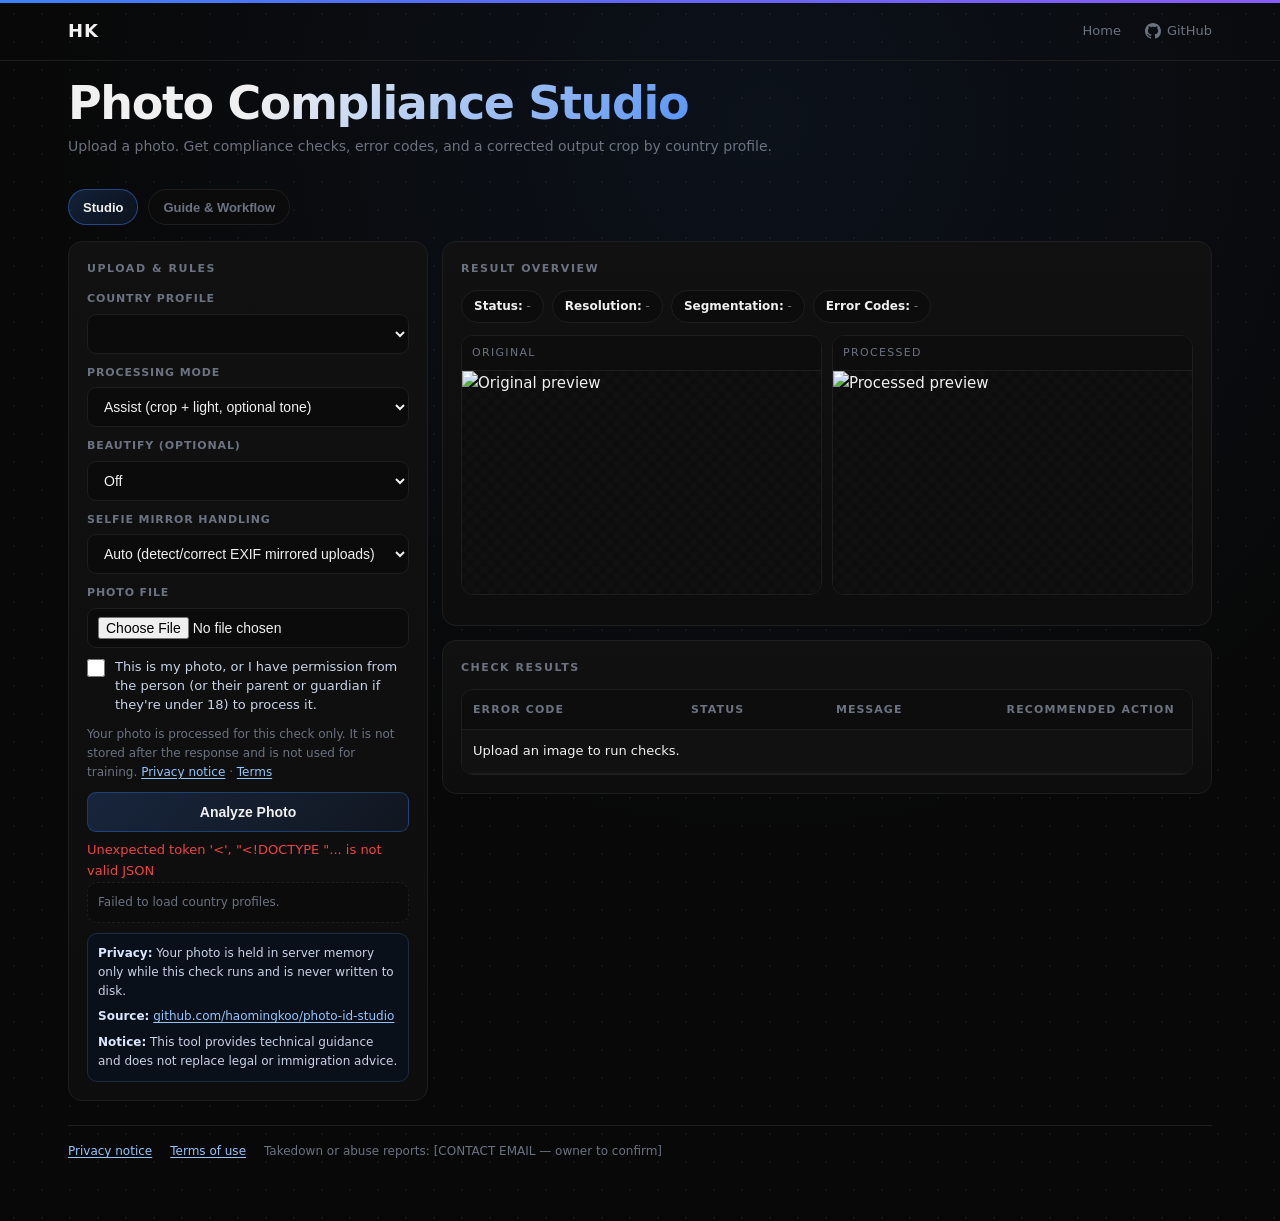
==== commit 48ade5a6: "fix(privacy): self-host Inter instead of loading Google Fonts (#4) Serve Inter from web/fonts throug" ====
--- a/web/index.html
+++ b/web/index.html
@@ -204,6 +204,30 @@
       color: #93c5fd;
       text-decoration: underline;
       text-underline-offset: 2px;
+    }
+
+    .consent {
+      display: flex;
+      gap: 10px;
+      align-items: flex-start;
+      font-size: 13px;
+      color: #c8d3e6;
+      line-height: 1.45;
+      cursor: pointer;
+    }
+    .consent input { width: 18px; height: 18px; margin-top: 1px; flex: none; accent-color: var(--accent); }
+    .consent input:focus-visible { outline: 2px solid var(--accent); outline-offset: 2px; }
+    .upload-notice { font-size: 12px; color: var(--muted); }
+    .upload-notice a, .site-footer a { color: #93c5fd; text-decoration: underline; text-underline-offset: 2px; }
+    .site-footer {
+      margin-top: 24px;
+      padding: 16px 0 8px;
+      border-top: 1px solid var(--border);
+      font-size: 12px;
+      color: var(--muted);
+      display: flex;
+      flex-wrap: wrap;
+      gap: 8px 18px;
     }
 
     .chips { display: flex; flex-wrap: wrap; gap: 8px; margin-bottom: 12px; }
@@ -513,14 +537,19 @@
             </div>
             <div class="field">
               <label for="photo">Photo File</label>
-              <input id="photo" name="photo" type="file" accept="image/*" required />
+              <input id="photo" name="photo" type="file" accept="image/jpeg,image/png,image/webp,image/heic,image/heif,.heic,.heif" required />
             </div>
+            <label class="consent" for="consent">
+              <input id="consent" name="consent" type="checkbox" value="true" required />
+              <span>This is my photo, or I have permission from the person (or their parent or guardian if they're under 18) to process it.</span>
+            </label>
+            <p class="upload-notice">Your photo is processed for this check only. It is not stored after the response and is not used for training. <a href="/privacy">Privacy notice</a> &middot; <a href="/terms">Terms</a></p>
             <button type="submit" class="btn">Analyze Photo</button>
           </form>
           <p class="error" id="errorText"></p>
           <div class="hint" id="profileHint">Loading profile...</div>
           <div class="privacy-note">
-            <div id="privacySummary"><strong>Privacy:</strong> Processing is request-scoped and in-memory.</div>
+            <div id="privacySummary"><strong>Privacy:</strong> Your photo is held in server memory only while this check runs and is never written to disk.</div>
             <div><strong>Source:</strong> <a id="privacyRepo" href="https://github.com/haomingkoo/photo-id-studio" target="_blank" rel="noopener">github.com/haomingkoo/photo-id-studio</a></div>
             <div id="privacyDeployWrap" style="display:none;"><strong>Deployment:</strong> <a id="privacyDeploy" href="#" target="_blank" rel="noopener"></a></div>
             <div><strong>Notice:</strong> This tool provides technical guidance and does not replace legal or immigration advice.</div>
@@ -773,6 +802,12 @@
         </div>
       </div>
     </section>
+
+    <footer class="site-footer">
+      <a href="/privacy">Privacy notice</a>
+      <a href="/terms">Terms of use</a>
+      <span>Takedown or abuse reports: [CONTACT EMAIL — owner to confirm]</span>
+    </footer>
   </div>
 
   <script>
@@ -961,6 +996,12 @@
         errorText.textContent = 'Please select a photo first.';
         return;
       }
+      const consentBox = document.getElementById('consent');
+      if (!consentBox.checked) {
+        errorText.textContent = 'Please confirm you have permission to process this photo.';
+        consentBox.focus();
+        return;
+      }
 
       const fd = new FormData();
       fd.append('photo', file);
@@ -968,6 +1009,7 @@
       fd.append('mode', document.getElementById('mode').value);
       fd.append('beauty_mode', document.getElementById('beautyMode').value);
       fd.append('mirror_mode', document.getElementById('mirrorMode').value);
+      fd.append('consent', 'true');
 
       const localPreviewUrl = URL.createObjectURL(file);
       originalPreview.src = localPreviewUrl;
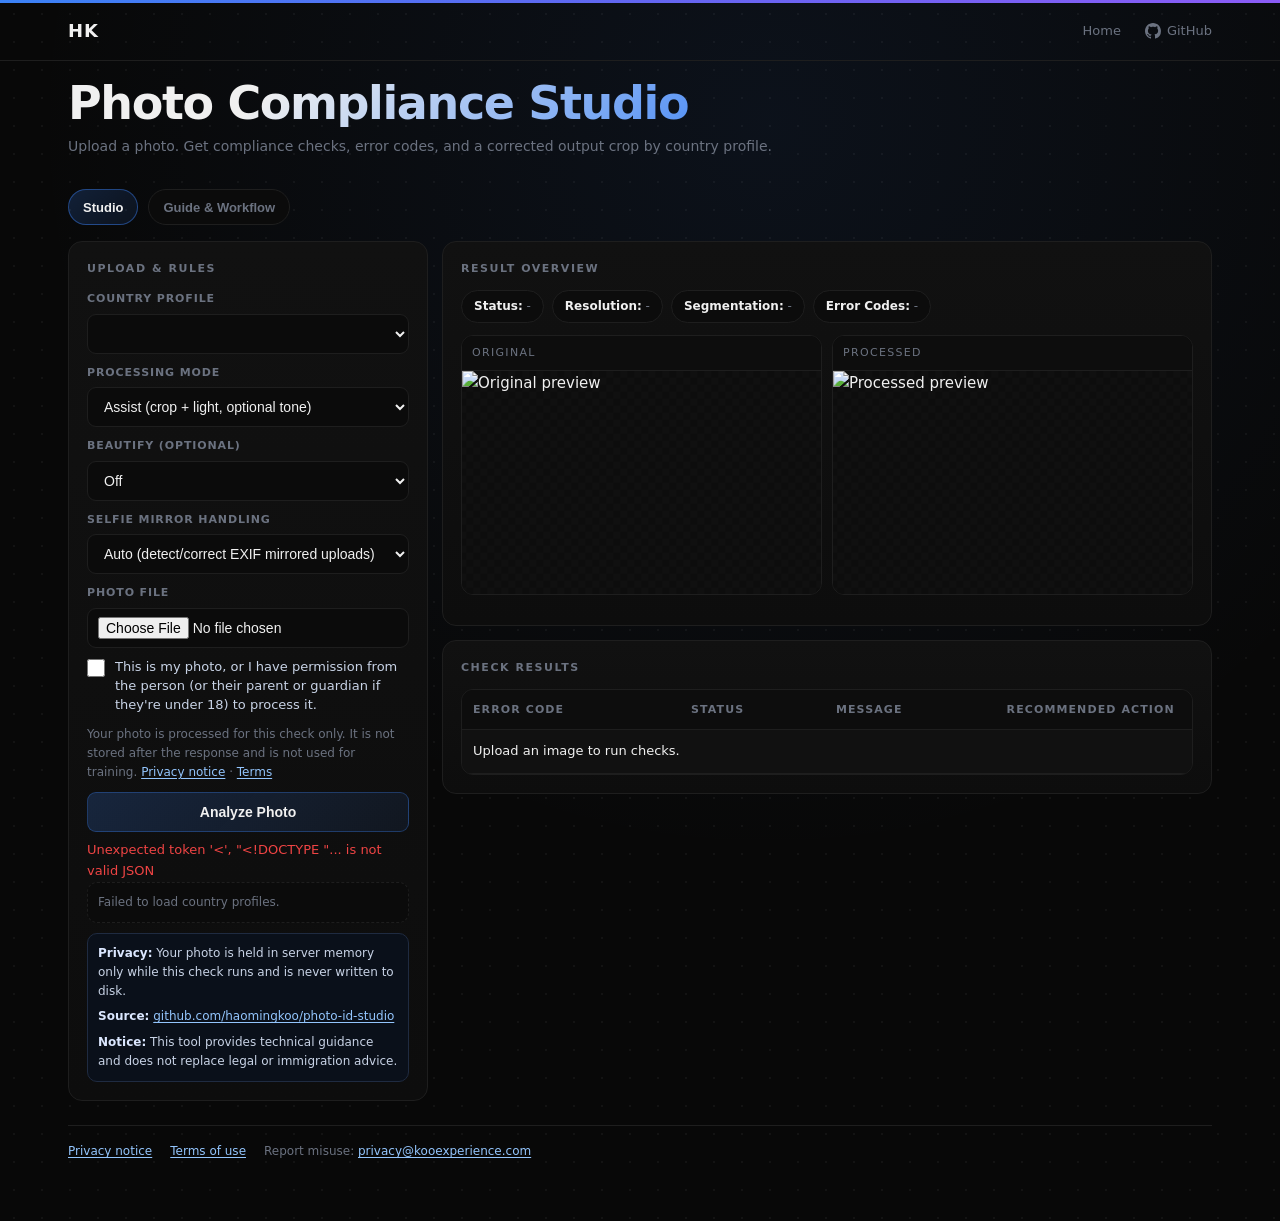
==== commit 2799eb5c: "fix(legal): plain-English privacy and terms with a real contact The live pages showed [LAWYER REVIEW" ====
--- a/web/index.html
+++ b/web/index.html
@@ -806,7 +806,7 @@
     <footer class="site-footer">
       <a href="/privacy">Privacy notice</a>
       <a href="/terms">Terms of use</a>
-      <span>Takedown or abuse reports: [CONTACT EMAIL — owner to confirm]</span>
+      <span>Report misuse: <a href="mailto:privacy@kooexperience.com">privacy@kooexperience.com</a></span>
     </footer>
   </div>
 
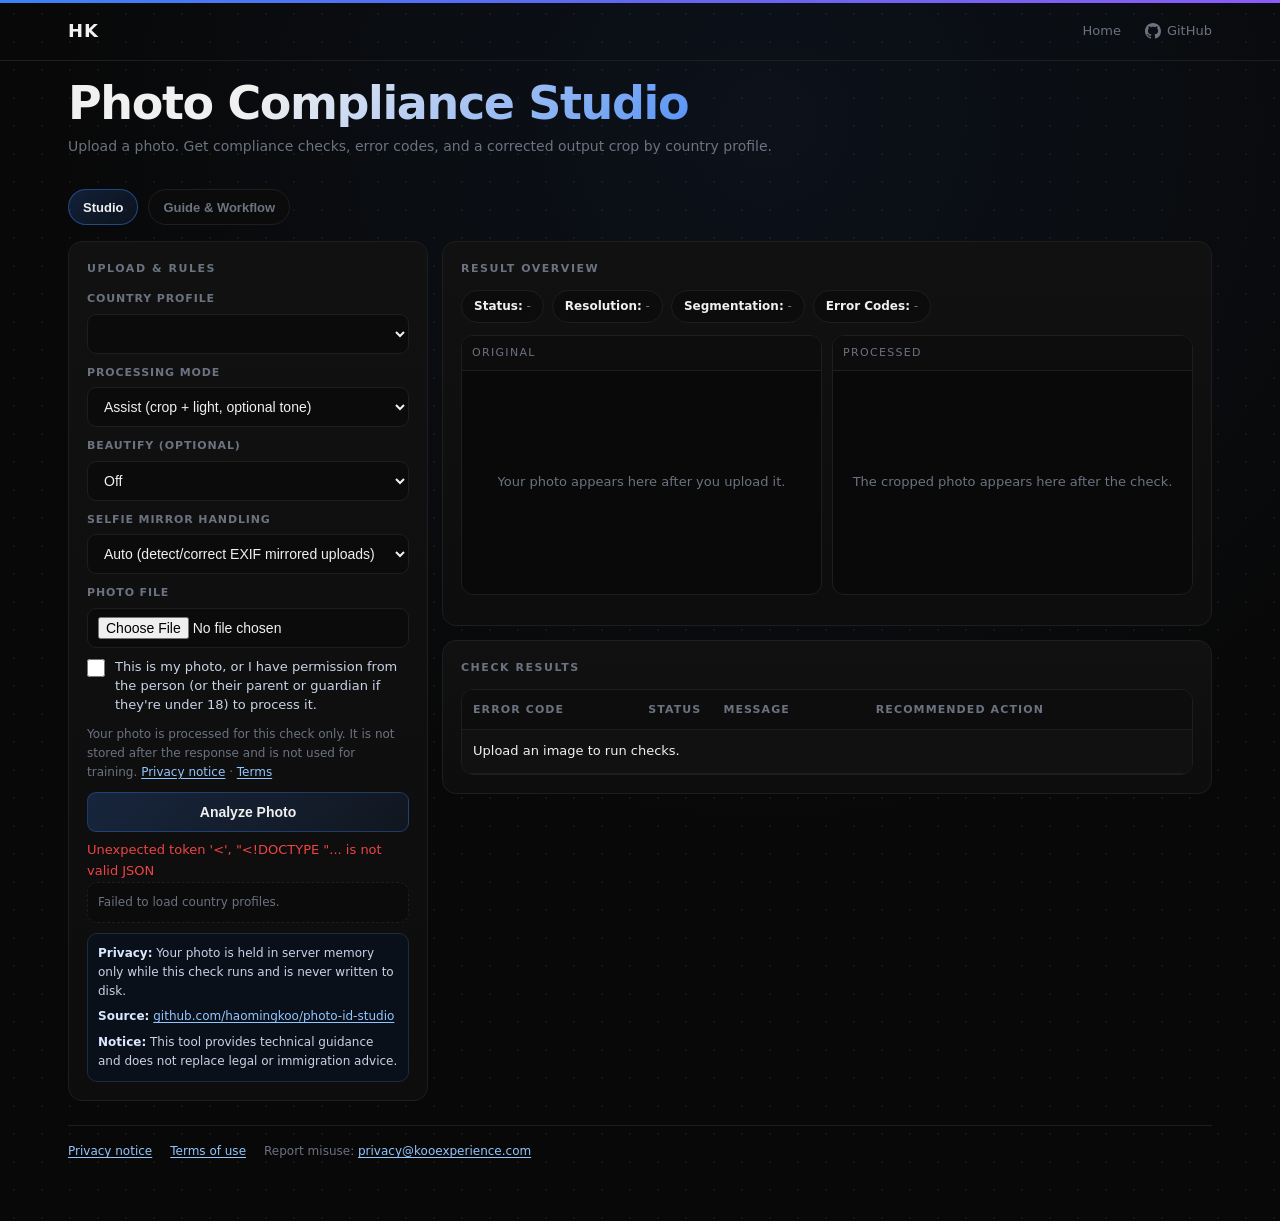
==== commit c9adc9f9: "fix(web): written empty states for previews and a responsive results table Preview panes no longer r" ====
--- a/web/index.html
+++ b/web/index.html
@@ -272,6 +272,19 @@
       background: repeating-conic-gradient(#101010 0% 25%, #0d0d0d 0% 50%) 50% / 14px 14px;
       min-height: 220px;
     }
+    .img-box img[hidden] { display: none; }
+    .img-empty {
+      flex: 1;
+      display: flex;
+      align-items: center;
+      justify-content: center;
+      padding: 24px 16px;
+      text-align: center;
+      font-size: 13px;
+      color: var(--muted);
+      min-height: 220px;
+    }
+    .img-empty[hidden] { display: none; }
 
     .status-pill {
       display: inline-flex;
@@ -297,9 +310,12 @@
     table {
       width: 100%;
       border-collapse: collapse;
-      min-width: 900px;
       background: var(--surface);
     }
+    td { overflow-wrap: break-word; }
+    td.check-code { overflow-wrap: anywhere; }
+    th:nth-child(1) { width: 24%; }
+    th:nth-child(2) { width: 10%; }
     th, td {
       padding: 11px 11px;
       border-bottom: 1px solid var(--border);
@@ -470,6 +486,21 @@
       .images { grid-template-columns: 1fr; }
       .guide-grid { grid-template-columns: 1fr; }
       .flowchart-scroll { margin: 0 -4px; }
+    }
+
+    @media (max-width: 767px) {
+      thead { display: none; }
+      table, tbody, tr, td { display: block; width: 100%; }
+      #checksBody tr { padding: 12px; border-bottom: 1px solid var(--border); }
+      #checksBody tr:last-child { border-bottom: 0; }
+      #checksBody td { border: 0; padding: 2px 0; }
+      #checksBody td[data-label] { display: grid; grid-template-columns: 7.5em minmax(0, 1fr); gap: 8px; }
+      #checksBody td[data-label]::before {
+        content: attr(data-label);
+        color: var(--muted);
+        font-size: 12px;
+        font-weight: 400;
+      }
     }
   </style>
 </head>
@@ -568,11 +599,13 @@
             <div class="images">
               <div class="img-box">
                 <div class="img-title">Original</div>
-                <img id="originalPreview" alt="Original preview" />
+                <img id="originalPreview" alt="Your uploaded photo" hidden />
+                <p class="img-empty" id="originalEmpty">Your photo appears here after you upload it.</p>
               </div>
               <div class="img-box">
                 <div class="img-title">Processed</div>
-                <img id="processedPreview" alt="Processed preview" />
+                <img id="processedPreview" alt="Your photo, cropped to the country size" hidden />
+                <p class="img-empty" id="processedEmpty">The cropped photo appears here after the check.</p>
               </div>
             </div>
             <div id="compareWrap" style="display:none; margin-bottom:12px;">
@@ -836,9 +869,23 @@
     const tabGuideBtn = document.getElementById('tabGuideBtn');
     const studioPanel = document.getElementById('studioPanel');
     const guidePanel = document.getElementById('guidePanel');
+    const originalEmpty = document.getElementById('originalEmpty');
+    const processedEmpty = document.getElementById('processedEmpty');
+
+    function setPreview(img, empty, src, emptyText) {
+      if (src) {
+        img.src = src;
+      } else {
+        img.removeAttribute('src');
+        empty.textContent = emptyText;
+      }
+      img.hidden = !src;
+      empty.hidden = !!src;
+    }
+
     originalPreview.addEventListener('error', () => {
       // Some browsers cannot render HEIC blobs directly; backend fallback preview is used after analyze.
-      originalPreview.removeAttribute('src');
+      setPreview(originalPreview, originalEmpty, null, 'This browser cannot preview the file. The check still runs.');
     });
 
     let countryData = [];
@@ -915,19 +962,28 @@
       const row = document.createElement('tr');
 
       const codeCell = document.createElement('td');
-      codeCell.textContent = check.code;
+      codeCell.className = 'check-code';
+      codeCell.dataset.label = 'Code';
+      // Allow line breaks after underscores so long codes wrap at word boundaries.
+      check.code.split('_').forEach((part, i, parts) => {
+        appendText(codeCell, i < parts.length - 1 ? `${part}_` : part);
+        if (i < parts.length - 1) codeCell.appendChild(document.createElement('wbr'));
+      });
       row.appendChild(codeCell);
 
       const statusCell = document.createElement('td');
+      statusCell.dataset.label = 'Status';
       statusCell.className = statusClass(check.status);
       statusCell.textContent = check.status.toUpperCase();
       row.appendChild(statusCell);
 
       const messageCell = document.createElement('td');
+      messageCell.dataset.label = 'Problem';
       messageCell.textContent = check.message;
       row.appendChild(messageCell);
 
       const actionCell = document.createElement('td');
+      actionCell.dataset.label = 'What to do';
       actionCell.textContent = check.action;
       row.appendChild(actionCell);
 
@@ -1012,8 +1068,8 @@
       fd.append('consent', 'true');
 
       const localPreviewUrl = URL.createObjectURL(file);
-      originalPreview.src = localPreviewUrl;
-      processedPreview.removeAttribute('src');
+      setPreview(originalPreview, originalEmpty, localPreviewUrl);
+      setPreview(processedPreview, processedEmpty, null, 'Checking your photo...');
       compareNoColorPreview.removeAttribute('src');
       compareColorPreview.removeAttribute('src');
       comparePanelTitle.textContent = 'Color Correction Comparison';
@@ -1027,12 +1083,13 @@
         const payload = await response.json();
         if (!response.ok) {
           errorText.textContent = payload.detail || payload.error || 'Analysis failed.';
+          setPreview(processedPreview, processedEmpty, null, 'No cropped photo, because the check did not run.');
           return;
         }
 
         const report = payload.report;
         if (payload.original_image_base64) {
-          originalPreview.src = `data:${payload.original_image_mime || 'image/jpeg'};base64,${payload.original_image_base64}`;
+          setPreview(originalPreview, originalEmpty, `data:${payload.original_image_mime || 'image/jpeg'};base64,${payload.original_image_base64}`);
         }
         renderSummaryChips(report);
 
@@ -1053,10 +1110,15 @@
 
         if (payload.processed_image_base64) {
           const imageUrl = `data:${payload.processed_image_mime || 'image/jpeg'};base64,${payload.processed_image_base64}`;
-          processedPreview.src = imageUrl;
+          setPreview(processedPreview, processedEmpty, imageUrl);
           downloadBtn.href = imageUrl;
           downloadBtn.download = 'photo-compliance-output.jpg';
           downloadBtn.style.display = 'inline-flex';
+        } else {
+          const noFace = (report.error_codes || []).includes('NO_FACE_DETECTED');
+          setPreview(processedPreview, processedEmpty, null, noFace
+            ? 'No cropped photo, because no face was found.'
+            : 'No cropped photo for this upload. See the checks below.');
         }
 
         if (payload.comparison_no_correction_base64 && payload.comparison_color_correction_base64) {
@@ -1079,6 +1141,7 @@
         }
       } catch (error) {
         errorText.textContent = `Request failed: ${error.message}`;
+        setPreview(processedPreview, processedEmpty, null, 'No cropped photo, because the check did not run.');
       } finally {
         URL.revokeObjectURL(localPreviewUrl);
       }
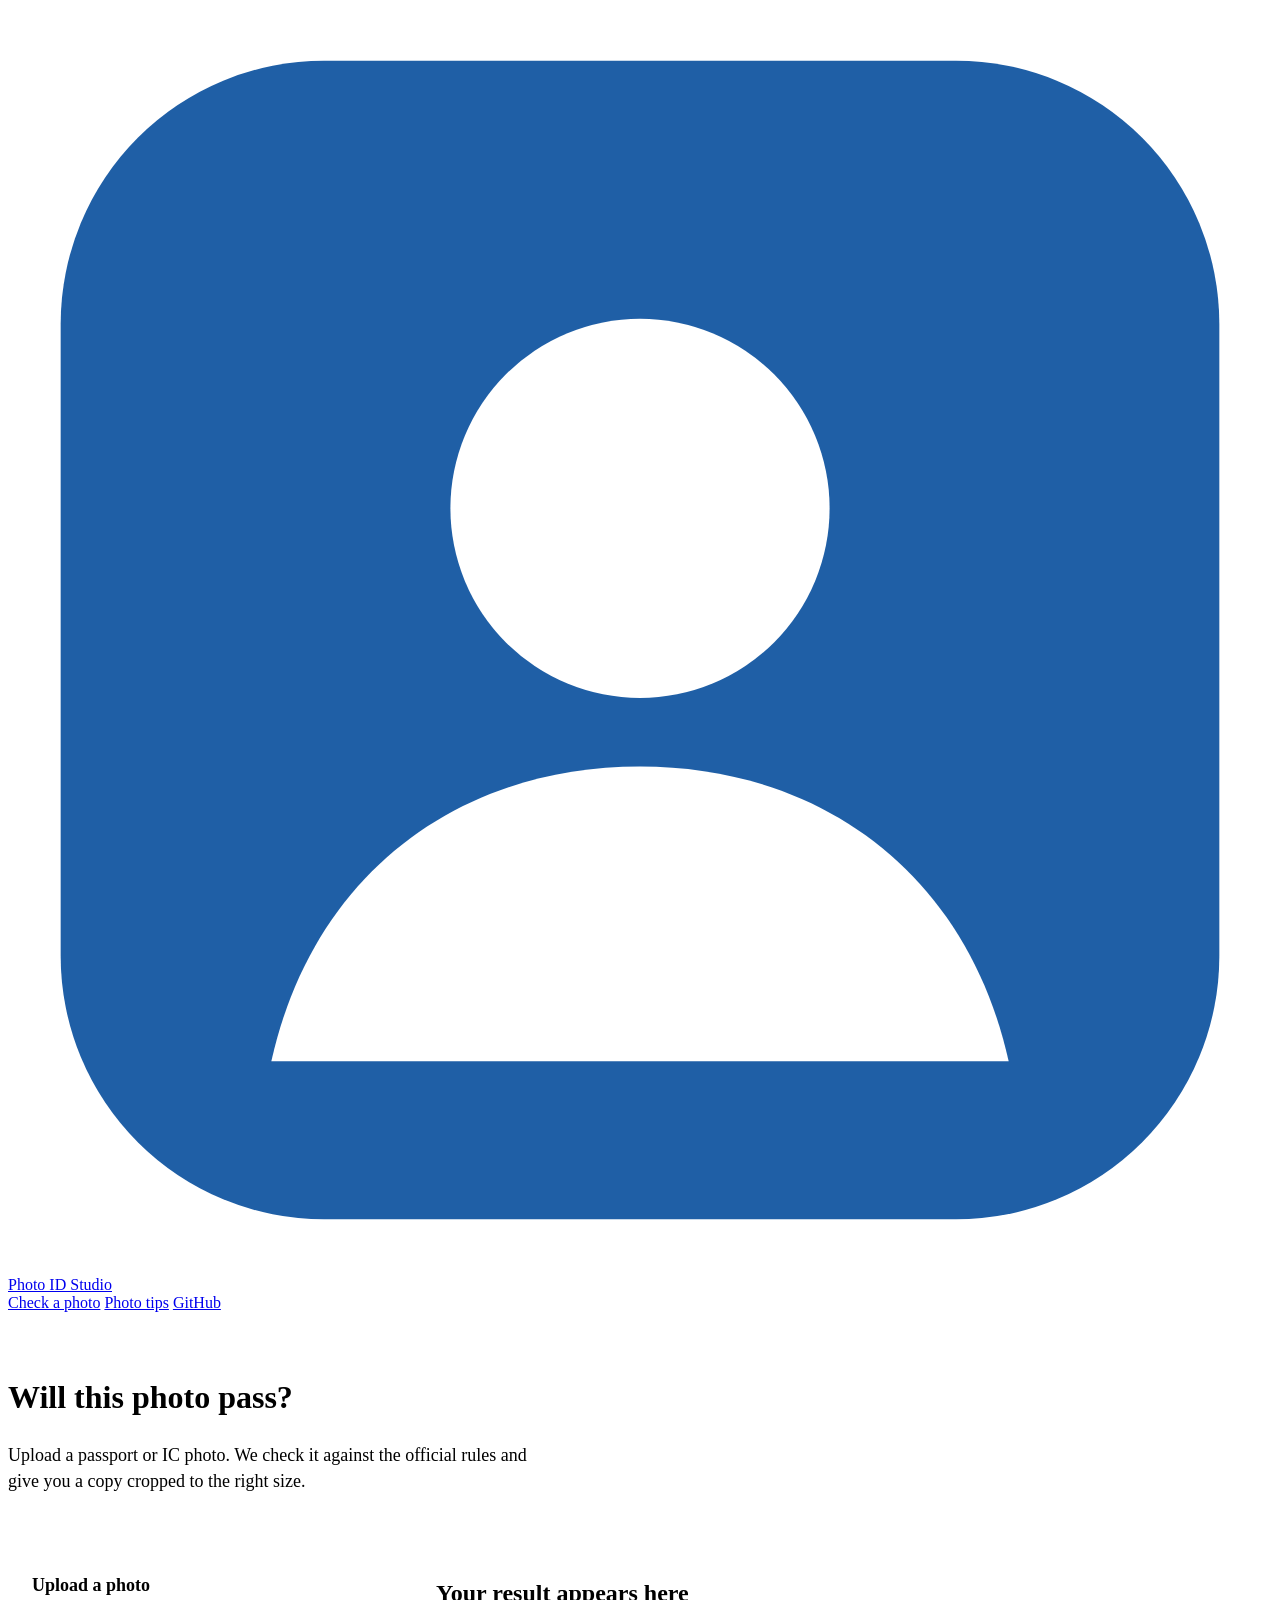
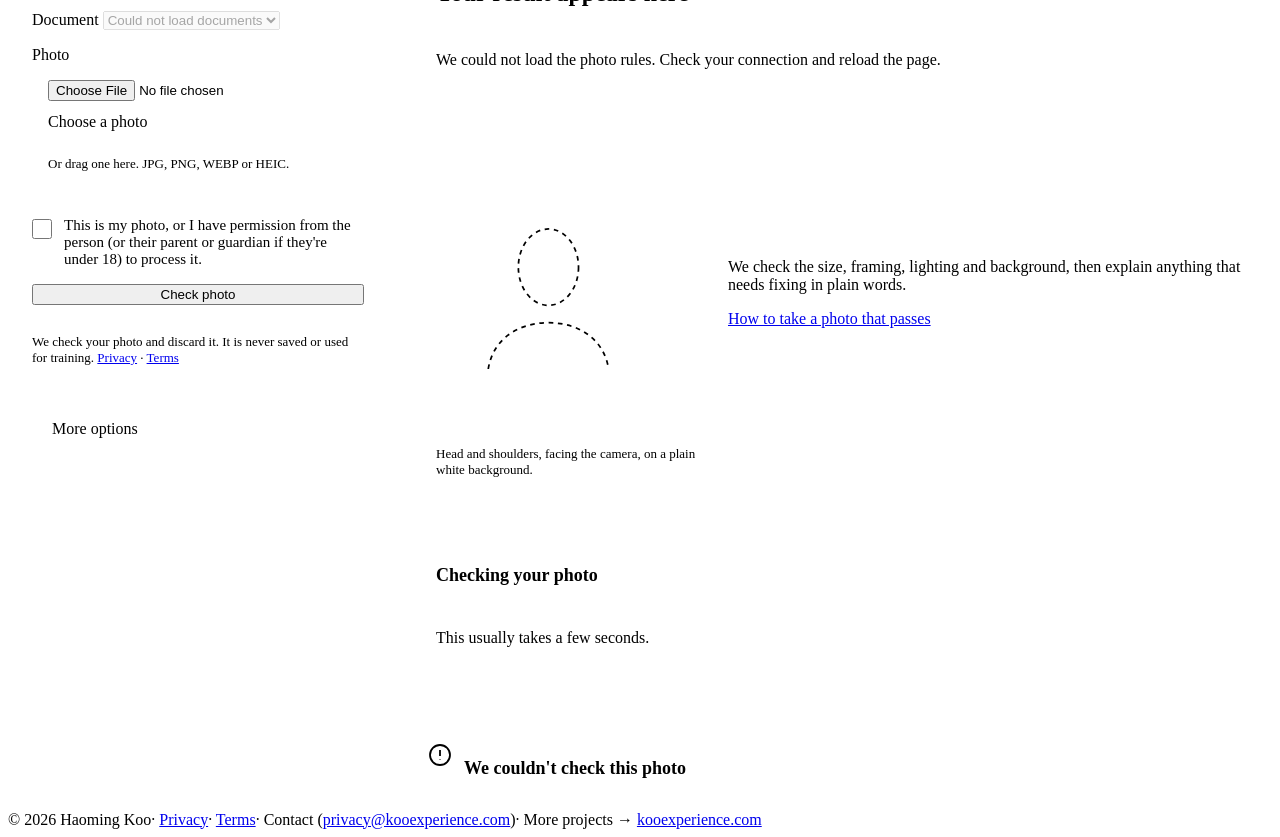
==== commit e74761f6: "feat(web): redesign as a light, plain-language photo checker Replaces the dark lab template (dot gri" ====
--- a/web/index.html
+++ b/web/index.html
@@ -3,1155 +3,700 @@
 <head>
   <meta charset="UTF-8" />
   <meta name="viewport" content="width=device-width, initial-scale=1.0" />
-  <title>Photo Compliance Studio</title>
+  <title>Photo ID Studio: check a passport photo</title>
+  <meta name="description" content="Check a passport or IC photo against official size, framing and background rules, and download a correctly cropped copy. Photos are never stored." />
+  <meta property="og:title" content="Photo ID Studio: check a passport photo" />
+  <meta property="og:description" content="Check a passport or IC photo against official rules and download a correctly cropped copy." />
+  <meta property="og:type" content="website" />
+  <meta property="og:url" content="https://studio.kooexperience.com/" />
+  <meta name="theme-color" content="#ffffff" />
+  <link rel="icon" href="/static/favicon.svg" type="image/svg+xml" />
   <link href="/static/fonts/fonts.css" rel="stylesheet" />
+  <link href="/static/site.css" rel="stylesheet" />
   <style>
-    *, *::before, *::after { box-sizing: border-box; margin: 0; padding: 0; }
-    :root {
-      --bg: #080808;
-      --surface: #111111;
-      --surface-2: #0d0d0d;
-      --border: #1e1e1e;
-      --accent: #3b82f6;
-      --text: #f0f0f0;
-      --muted: #6b7280;
-      --good: #22c55e;
-      --warn: #f59e0b;
-      --bad: #ef4444;
-    }
-    html, body {
-      width: 100%;
-      max-width: 100%;
-    }
-    body {
-      background: var(--bg);
-      color: var(--text);
-      font-family: 'Inter', system-ui, sans-serif;
-      font-size: 15px;
-      line-height: 1.6;
-      min-height: 100vh;
-      overflow-x: hidden;
-      background-image:
-        radial-gradient(circle at 60% 10%, rgba(59,130,246,.08) 0%, transparent 55%),
-        radial-gradient(rgba(255,255,255,.045) 1px, transparent 1px);
-      background-size: 100% 100%, 28px 28px;
-    }
-    .container {
-      width: min(1200px, 100%);
-      margin: 0 auto;
-      padding: 0 clamp(14px, 2.8vw, 28px) 52px;
-    }
-    .accent-bar { height: 3px; background: linear-gradient(90deg, #3b82f6, #6366f1, #8b5cf6); }
-    .nav-header { border-bottom: 1px solid var(--border); }
-    nav {
-      display: flex;
-      align-items: center;
-      justify-content: space-between;
-      padding: 14px 0;
-    }
-    .nav-logo {
-      font-size: 18px;
-      font-weight: 700;
-      letter-spacing: .05em;
-      color: var(--text);
-      text-decoration: none;
-      transition: color .2s;
-    }
-    .nav-logo:hover { color: #3b82f6; }
-    .nav-links { display: flex; align-items: center; gap: 24px; }
-    .nav-links a {
-      color: var(--muted);
-      text-decoration: none;
-      font-size: 13px;
-      transition: color .2s;
-      display: flex;
-      align-items: center;
-      gap: 6px;
-    }
-    .nav-links a:hover { color: var(--text); }
-    .nav-links svg { width: 16px; height: 16px; }
-
-    .hero {
-      display: flex;
-      align-items: flex-end;
-      justify-content: space-between;
-      gap: 18px;
-      padding: 18px 0 26px;
-      flex-wrap: wrap;
-    }
-    .hero-title {
-      font-size: clamp(30px, 6vw, 46px);
-      font-weight: 700;
-      line-height: 1.05;
-      letter-spacing: -.03em;
-      background: linear-gradient(135deg, #f0f0f0 28%, #3b82f6 100%);
-      -webkit-background-clip: text;
-      -webkit-text-fill-color: transparent;
-      background-clip: text;
-    }
-    .hero-sub { color: var(--muted); font-size: 14px; margin-top: 8px; }
-    .tabs {
-      display: flex;
-      gap: 10px;
-      margin: 6px 0 16px;
-      flex-wrap: wrap;
-    }
-    .tab-btn {
-      height: 36px;
-      border-radius: 999px;
-      border: 1px solid var(--border);
-      background: #0b0b0b;
-      color: var(--muted);
-      padding: 0 14px;
-      font-size: 13px;
-      font-weight: 600;
-      cursor: pointer;
-      transition: border-color .2s, color .2s, background .2s;
-    }
-    .tab-btn.active {
-      color: var(--text);
-      border-color: rgba(59,130,246,.45);
-      background: linear-gradient(135deg, rgba(59,130,246,.2), rgba(59,130,246,.08));
-    }
-    .tab-panel { display: block; }
-    .tab-panel.hidden { display: none; }
-
-    .panel {
-      border: 1px solid var(--border);
-      background: linear-gradient(180deg, var(--surface) 0%, var(--surface-2) 100%);
-      border-radius: 14px;
-      padding: 18px;
-    }
-    .panel-title {
-      font-size: 11px;
-      letter-spacing: .14em;
-      text-transform: uppercase;
-      color: var(--muted);
-      margin-bottom: 12px;
-      font-weight: 600;
-    }
-
-    .layout {
-      display: grid;
-      grid-template-columns: minmax(0, 360px) minmax(0, 1fr);
-      gap: 14px;
-      align-items: start;
-    }
-    .layout > * { min-width: 0; }
-
-    .form-grid {
-      display: grid;
-      gap: 10px;
-    }
-    .field {
-      display: flex;
-      flex-direction: column;
-      gap: 6px;
-    }
-    .field label {
-      font-size: 11px;
-      color: var(--muted);
-      letter-spacing: .08em;
-      text-transform: uppercase;
-      font-weight: 600;
-    }
-    .field select,
-    .field input,
-    .btn {
-      height: 40px;
-      border-radius: 9px;
-      border: 1px solid var(--border);
-      background: #0b0b0b;
-      color: var(--text);
-      padding: 0 12px;
-      font-size: 14px;
-      outline: none;
-    }
-    .field input[type="file"] { padding: 8px 10px; height: auto; }
-    .field select:focus,
-    .field input:focus { border-color: rgba(59,130,246,.45); box-shadow: 0 0 0 2px rgba(59,130,246,.14); }
-
-    .btn {
-      cursor: pointer;
-      font-weight: 600;
-      transition: border-color .2s, background .2s;
-      background: linear-gradient(135deg, rgba(59,130,246,.2), rgba(59,130,246,.08));
-      border-color: rgba(59,130,246,.32);
-    }
-    .btn:hover { border-color: rgba(59,130,246,.52); }
-
-    .hint {
-      font-size: 12px;
-      color: var(--muted);
-      border: 1px dashed var(--border);
-      border-radius: 10px;
-      padding: 10px;
-      background: #0b0b0b;
-    }
-    .privacy-note {
-      margin-top: 10px;
-      border: 1px solid #1f2b41;
-      border-radius: 10px;
-      padding: 10px;
-      background: #0a101a;
-      font-size: 12px;
-      color: #c8d3e6;
-      display: grid;
-      gap: 6px;
-    }
-    .privacy-note strong { color: #dbe7ff; }
-    .privacy-note a {
-      color: #93c5fd;
-      text-decoration: underline;
-      text-underline-offset: 2px;
-    }
-
-    .consent {
-      display: flex;
-      gap: 10px;
-      align-items: flex-start;
-      font-size: 13px;
-      color: #c8d3e6;
-      line-height: 1.45;
-      cursor: pointer;
-    }
-    .consent input { width: 18px; height: 18px; margin-top: 1px; flex: none; accent-color: var(--accent); }
-    .consent input:focus-visible { outline: 2px solid var(--accent); outline-offset: 2px; }
-    .upload-notice { font-size: 12px; color: var(--muted); }
-    .upload-notice a, .site-footer a { color: #93c5fd; text-decoration: underline; text-underline-offset: 2px; }
-    .site-footer {
-      margin-top: 24px;
-      padding: 16px 0 8px;
-      border-top: 1px solid var(--border);
-      font-size: 12px;
-      color: var(--muted);
-      display: flex;
-      flex-wrap: wrap;
-      gap: 8px 18px;
-    }
-
-    .chips { display: flex; flex-wrap: wrap; gap: 8px; margin-bottom: 12px; }
-    .chip {
-      border: 1px solid var(--border);
-      border-radius: 999px;
-      padding: 6px 12px;
-      font-size: 12px;
-      color: var(--muted);
-      background: #0c0c0c;
-    }
-    .chip strong { color: var(--text); }
-
-    .images {
-      display: grid;
-      grid-template-columns: 1fr 1fr;
-      gap: 10px;
-      margin-bottom: 12px;
-    }
-    .img-box {
-      border: 1px solid var(--border);
-      border-radius: 12px;
-      background: #090909;
-      min-height: 260px;
-      display: flex;
-      flex-direction: column;
-      overflow: hidden;
-    }
-    .img-title {
-      font-size: 11px;
-      letter-spacing: .12em;
-      text-transform: uppercase;
-      color: var(--muted);
-      padding: 8px 10px;
-      border-bottom: 1px solid var(--border);
-      background: #0d0d0d;
-    }
-    .img-box img {
-      width: 100%;
-      height: 100%;
-      object-fit: contain;
-      background: repeating-conic-gradient(#101010 0% 25%, #0d0d0d 0% 50%) 50% / 14px 14px;
-      min-height: 220px;
-    }
-    .img-box img[hidden] { display: none; }
-    .img-empty {
-      flex: 1;
-      display: flex;
-      align-items: center;
-      justify-content: center;
-      padding: 24px 16px;
-      text-align: center;
-      font-size: 13px;
-      color: var(--muted);
-      min-height: 220px;
-    }
-    .img-empty[hidden] { display: none; }
-
-    .status-pill {
-      display: inline-flex;
-      align-items: center;
-      gap: 6px;
-      border-radius: 999px;
-      padding: 6px 10px;
-      font-size: 11px;
-      letter-spacing: .06em;
-      text-transform: uppercase;
-      font-weight: 700;
-    }
-    .status-pass { background: rgba(34,197,94,.14); color: var(--good); }
-    .status-review { background: rgba(245,158,11,.14); color: var(--warn); }
-    .status-fail { background: rgba(239,68,68,.14); color: var(--bad); }
-
-    .table-wrap {
-      overflow-x: auto;
-      border-radius: 12px;
-      border: 1px solid var(--border);
-      max-width: 100%;
-    }
-    table {
-      width: 100%;
-      border-collapse: collapse;
-      background: var(--surface);
-    }
-    td { overflow-wrap: break-word; }
-    td.check-code { overflow-wrap: anywhere; }
-    th:nth-child(1) { width: 24%; }
-    th:nth-child(2) { width: 10%; }
-    th, td {
-      padding: 11px 11px;
-      border-bottom: 1px solid var(--border);
-      text-align: left;
-      vertical-align: top;
-      font-size: 13px;
-    }
-    th {
-      color: var(--muted);
-      font-size: 11px;
-      text-transform: uppercase;
-      letter-spacing: .1em;
-      background: #0d0d0d;
-    }
-
-    .check-pass { color: var(--good); font-weight: 600; }
-    .check-fail { color: var(--bad); font-weight: 600; }
-    .check-warn { color: var(--warn); font-weight: 600; }
-    .check-manual { color: #38bdf8; font-weight: 600; }
-
-    .actions {
-      margin-top: 10px;
-      border: 1px solid var(--border);
-      border-radius: 10px;
-      background: #0b0b0b;
-      padding: 10px 12px;
-    }
-    .actions h4 {
-      font-size: 11px;
-      letter-spacing: .12em;
-      text-transform: uppercase;
-      color: var(--muted);
-      margin-bottom: 8px;
-    }
-    .actions ul { margin-left: 18px; }
-    .actions li { font-size: 13px; color: var(--text); margin-bottom: 4px; }
-
-    .error { color: var(--bad); font-size: 13px; min-height: 18px; margin-top: 8px; }
-    .guide-intro {
-      display: flex;
-      align-items: center;
-      justify-content: space-between;
-      gap: 10px;
-      margin-bottom: 14px;
-      flex-wrap: wrap;
-    }
-    .guide-intro p {
-      color: var(--muted);
-      font-size: 13px;
-      max-width: 760px;
-    }
-    .guide-badges {
-      display: flex;
-      gap: 8px;
-      flex-wrap: wrap;
-    }
-    .guide-badge {
-      border: 1px solid var(--border);
-      border-radius: 999px;
-      padding: 5px 10px;
-      background: #0b0b0b;
-      font-size: 11px;
-      color: var(--muted);
-      text-transform: uppercase;
-      letter-spacing: .08em;
-      font-weight: 600;
-    }
-
-    .flowchart {
-      border: 1px solid var(--border);
-      border-radius: 12px;
-      background: #0b0b0b;
-      padding: 12px;
-      margin-bottom: 12px;
-    }
-    .flow-title {
-      font-size: 11px;
-      letter-spacing: .12em;
-      text-transform: uppercase;
-      color: var(--muted);
-      margin-bottom: 10px;
-      font-weight: 600;
-    }
-    .flowchart-scroll {
-      border: 1px solid #1a1f2c;
-      border-radius: 10px;
-      background:
-        radial-gradient(circle at 20% -20%, rgba(59,130,246,.16), transparent 45%),
-        linear-gradient(180deg, #0d1118, #0b0f15);
-      overflow-x: auto;
-    }
-    .workflow-svg {
-      display: block;
-      width: 100%;
-      min-width: 980px;
-      height: auto;
-    }
-    .workflow-svg .lane-title {
-      fill: #8fa0ba;
-      font-size: 11px;
-      letter-spacing: .12em;
-      text-transform: uppercase;
-      font-weight: 700;
-    }
-    .workflow-svg .node {
-      fill: #0f1622;
-      stroke: #2a3952;
-      stroke-width: 1.4;
-      rx: 11;
-    }
-    .workflow-svg .node strong,
-    .workflow-svg .node-title {
-      fill: #f0f0f0;
-      font-size: 13px;
-      font-weight: 600;
-    }
-    .workflow-svg .node-sub {
-      fill: #9aa5b7;
-      font-size: 11px;
-    }
-    .workflow-svg .connector {
-      stroke: #4e6a94;
-      stroke-width: 1.6;
-      fill: none;
-      marker-end: url(#arrowHead);
-    }
-    .workflow-meta {
-      margin-top: 10px;
-      display: grid;
-      gap: 6px;
-      color: var(--muted);
-      font-size: 12.5px;
-    }
-
-    .guide-grid {
-      display: grid;
-      grid-template-columns: repeat(2, minmax(0, 1fr));
-      gap: 12px;
-    }
-    .guide-card h3 {
-      font-size: 12px;
-      letter-spacing: .11em;
-      text-transform: uppercase;
-      color: var(--muted);
-      margin-bottom: 10px;
-    }
-    .guide-card p, .guide-card li {
-      font-size: 13px;
-      color: var(--text);
-    }
-    .guide-card ul {
-      margin-left: 18px;
-      display: grid;
-      gap: 6px;
-    }
-    .guide-note {
-      margin-top: 12px;
-      font-size: 12px;
-      color: var(--muted);
-      border: 1px dashed var(--border);
-      border-radius: 10px;
-      padding: 10px;
-      background: #0b0b0b;
-    }
-
-    @media (max-width: 1020px) {
-      .layout { grid-template-columns: 1fr; }
-      .images { grid-template-columns: 1fr; }
-      .guide-grid { grid-template-columns: 1fr; }
-      .flowchart-scroll { margin: 0 -4px; }
-    }
-
-    @media (max-width: 767px) {
-      thead { display: none; }
-      table, tbody, tr, td { display: block; width: 100%; }
-      #checksBody tr { padding: 12px; border-bottom: 1px solid var(--border); }
-      #checksBody tr:last-child { border-bottom: 0; }
-      #checksBody td { border: 0; padding: 2px 0; }
-      #checksBody td[data-label] { display: grid; grid-template-columns: 7.5em minmax(0, 1fr); gap: 8px; }
-      #checksBody td[data-label]::before {
-        content: attr(data-label);
-        color: var(--muted);
-        font-size: 12px;
-        font-weight: 400;
-      }
-    }
+    .page-head { padding-block: 40px 24px; max-width: 68ch; }
+    .page-head h1 { font-size: 32px; }
+    .page-head p { margin-top: 8px; color: var(--muted); font-size: 18px; line-height: 1.45; }
+
+    .studio { display: grid; grid-template-columns: minmax(0, 380px) minmax(0, 1fr); gap: 24px; align-items: start; }
+    @media (max-width: 1023px) { .studio { grid-template-columns: minmax(0, 1fr); } }
+    .panel { background: var(--surface); border: 1px solid var(--line); border-radius: var(--r-panel); padding: 24px; }
+    @media (max-width: 600px) { .panel { padding: 16px; border-radius: var(--r-card); } }
+    .panel h2 { font-size: 18px; }
+
+    /* Upload form */
+    .form { display: grid; gap: 16px; }
+    .drop { display: grid; gap: 12px; justify-items: start; padding: 16px; border: 1px dashed var(--line-strong); border-radius: var(--r-card); background: var(--sunken); }
+    .drop.is-over { border-style: solid; border-color: var(--accent); background: var(--accent-wash); }
+    .drop .file-name { font-size: 13px; color: var(--muted); overflow-wrap: anywhere; }
+    .drop .file-name strong { color: var(--ink); font-weight: 500; }
+    #photo:focus-visible + label { outline: 2px solid var(--accent); outline-offset: 2px; }
+    .consent { display: grid; grid-template-columns: 20px minmax(0, 1fr); gap: 12px; align-items: start; font-size: 15px; cursor: pointer; }
+    .consent input { width: 20px; height: 20px; margin: 2px 0 0; accent-color: var(--accent); cursor: pointer; }
+    .form-note { font-size: 13px; color: var(--muted); }
+    .form-error { font-size: 13px; color: var(--fail); font-weight: 500; }
+    .form-error:empty { display: none; }
+    details.more { border-top: 1px solid var(--line); padding-top: 12px; }
+    details.more summary { cursor: pointer; min-height: 44px; display: flex; align-items: center; font-weight: 500; color: var(--ink); list-style: none; }
+    details.more summary::-webkit-details-marker { display: none; }
+    details.more summary::before { content: ""; width: 8px; height: 8px; margin-right: 12px; border-right: 1.6px solid var(--muted); border-bottom: 1.6px solid var(--muted); transform: rotate(-45deg); transition: transform .15s ease-out; }
+    details.more[open] summary::before { transform: rotate(45deg); }
+    details.more .more-body { display: grid; gap: 16px; padding-top: 8px; }
+
+    /* Result column */
+    .result { display: grid; gap: 24px; }
+    .result-status { display: grid; gap: 8px; }
+    .result-status h2 { font-size: 24px; }
+    .result-status p { color: var(--muted); }
+    .verdict { display: grid; grid-template-columns: 32px minmax(0, 1fr); gap: 16px; align-items: start; padding: 16px; border-radius: var(--r-card); }
+    .verdict svg { width: 32px; height: 32px; }
+    .verdict h2 { font-size: 24px; }
+    .verdict p { margin-top: 4px; color: var(--ink); }
+    .verdict.pass { background: var(--pass-wash); } .verdict.pass svg { color: var(--pass); }
+    .verdict.review { background: var(--warn-wash); } .verdict.review svg { color: var(--warn); }
+    .verdict.fail { background: var(--fail-wash); } .verdict.fail svg { color: var(--fail); }
+    .verdict .meta { margin-top: 8px; font-size: 13px; color: var(--muted); }
+
+    .photos { display: grid; grid-template-columns: repeat(2, minmax(0, 1fr)); gap: 16px; }
+    .photo { display: grid; gap: 8px; align-content: start; margin: 0; }
+    .photo figcaption { font-size: 13px; color: var(--muted); }
+    .photo figcaption strong { color: var(--ink); font-weight: 500; }
+    .photo-frame { background: var(--sunken); border: 1px solid var(--line); border-radius: var(--r-control); display: grid; place-items: center; overflow: hidden; aspect-ratio: 3 / 4; }
+    .photo-frame img { width: 100%; height: 100%; object-fit: contain; }
+    .photo-empty { padding: 16px; text-align: center; font-size: 13px; color: var(--muted); }
+
+    /* The spec card: cropped photo with its pixel dimensions drawn as rulers. */
+    .spec { display: grid; grid-template-columns: minmax(0, 1fr) 28px; grid-template-rows: 24px auto; gap: 6px 8px; }
+    .spec .ruler-x, .spec .ruler-y { position: relative; color: var(--muted); font-size: 13px; display: grid; place-items: center; }
+    .spec .ruler-x { grid-column: 1; grid-row: 1; }
+    .spec .ruler-y { grid-column: 2; grid-row: 2; }
+    .spec .ruler-x::before { content: ""; position: absolute; left: 0; right: 0; top: 50%; border-top: 1px solid var(--line-strong); }
+    .spec .ruler-x::after { content: ""; position: absolute; inset: 6px 0; border-inline: 1px solid var(--line-strong); }
+    .spec .ruler-y::before { content: ""; position: absolute; top: 0; bottom: 0; left: 50%; border-left: 1px solid var(--line-strong); }
+    .spec .ruler-y::after { content: ""; position: absolute; inset: 0 6px; border-block: 1px solid var(--line-strong); }
+    .spec .ruler-x span, .spec .ruler-y span { position: relative; z-index: 1; background: var(--surface); padding: 0 6px; white-space: nowrap; }
+    .spec .ruler-y span { writing-mode: vertical-rl; transform: rotate(180deg); padding: 6px 0; }
+    .spec .photo-frame { grid-column: 1; grid-row: 2; background: #fff; }
+    .empty-photos { grid-template-columns: minmax(0, 260px) minmax(0, 1fr); gap: 32px; }
+    @media (max-width: 480px) { .empty-photos { grid-template-columns: minmax(0, 1fr); } .empty-photos .photo { max-width: 260px; } }
+    .spec .outline { width: 62%; height: auto; color: var(--line-strong); }
+
+    .result-actions { display: flex; flex-wrap: wrap; gap: 12px; align-items: center; }
+    .result-actions .hint { flex: 1 1 220px; }
+
+    /* Checklist */
+    .checks { display: grid; gap: 24px; }
+    .check-group h3 { font-size: 15px; display: flex; gap: 8px; align-items: baseline; }
+    .check-group h3 .count { color: var(--muted); font-weight: 400; }
+    .check-list { list-style: none; margin: 8px 0 0; padding: 0; border: 1px solid var(--line); border-radius: var(--r-card); background: var(--surface); }
+    .check-list li { display: grid; grid-template-columns: 20px minmax(0, 1fr); gap: 12px; padding: 12px 16px; border-top: 1px solid var(--line); }
+    .check-list li:first-child { border-top: 0; }
+    .check-list svg { width: 20px; height: 20px; margin-top: 1px; }
+    .check-list .t { font-weight: 500; }
+    .check-list .g { color: var(--muted); margin-top: 2px; }
+    .s-fail svg { color: var(--fail); } .s-warn svg { color: var(--warn); } .s-manual svg { color: var(--accent); } .s-pass svg { color: var(--pass); }
+    details.passed > summary { cursor: pointer; list-style: none; min-height: 44px; display: flex; align-items: center; gap: 8px; font-weight: 600; }
+    details.passed > summary::-webkit-details-marker { display: none; }
+    details.passed > summary::after { content: "Show"; margin-left: auto; color: var(--accent); font-weight: 500; font-size: 13px; }
+    details.passed[open] > summary::after { content: "Hide"; }
+    details.passed > summary .count { color: var(--muted); font-weight: 400; }
+
+    .compare { display: grid; gap: 8px; }
+    .compare h3 { font-size: 15px; }
+
+    /* Loading and error */
+    .busy { display: grid; gap: 12px; }
+    .busy .bar { height: 4px; border-radius: 2px; background: var(--sunken); overflow: hidden; }
+    .busy .bar::before { content: ""; display: block; width: 40%; height: 100%; background: var(--accent); border-radius: 2px; animation: slide 1.4s cubic-bezier(.4, 0, .2, 1) infinite; }
+    @keyframes slide { from { transform: translateX(-100%); } to { transform: translateX(250%); } }
+    @media (prefers-reduced-motion: reduce) { .busy .bar::before { animation: none; width: 100%; opacity: .5; } }
+    .alert { display: grid; grid-template-columns: 24px minmax(0, 1fr); gap: 12px; padding: 16px; border-radius: var(--r-card); background: var(--fail-wash); }
+    .alert svg { width: 24px; height: 24px; color: var(--fail); }
+    .alert h2 { font-size: 18px; }
+    .alert p { margin-top: 4px; }
+    .alert .btn { margin-top: 12px; }
+
+    /* Tips view */
+    .tips { display: grid; grid-template-columns: minmax(0, 1fr) minmax(0, 1fr); gap: 24px; align-items: start; }
+    @media (max-width: 1023px) { .tips { grid-template-columns: minmax(0, 1fr); } }
+    .tips h2 { font-size: 18px; margin-bottom: 12px; }
+    .tips ol, .tips ul { margin: 0; padding-left: 20px; display: grid; gap: 8px; max-width: 68ch; }
+    .rule-table-wrap { overflow-x: auto; }
+    .rule-table { width: 100%; border-collapse: collapse; }
+    .rule-table th, .rule-table td { text-align: left; vertical-align: top; padding: 10px 12px 10px 0; border-bottom: 1px solid var(--line); }
+    .rule-table th { font-size: 13px; font-weight: 600; color: var(--muted); }
+    .rule-table td:first-child { font-weight: 500; width: 38%; padding-right: 16px; }
+    .tips .aside { margin-top: 24px; display: grid; gap: 8px; color: var(--muted); }
   </style>
 </head>
 <body>
-  <div class="accent-bar"></div>
-  <div class="nav-header">
-    <div class="container" style="padding-bottom:0;">
-      <nav>
-        <a class="nav-logo" href="https://kooexperience.com/">HK</a>
-        <div class="nav-links">
-          <a href="https://kooexperience.com/">Home</a>
-          <a href="https://github.com/haomingkoo/photo-id-studio" target="_blank" rel="noopener">
-            <svg viewBox="0 0 24 24" fill="currentColor"><path d="M12 0C5.37 0 0 5.37 0 12c0 5.31 3.435 9.795 8.205 11.385.6.105.825-.255.825-.57 0-.285-.015-1.23-.015-2.235-3.015.555-3.795-.735-4.035-1.41-.135-.345-.72-1.41-1.23-1.695-.42-.225-1.02-.78-.015-.795.945-.015 1.62.87 1.845 1.23 1.08 1.815 2.805 1.305 3.495.99.105-.78.42-1.305.765-1.605-2.67-.3-5.46-1.335-5.46-5.925 0-1.305.465-2.385 1.23-3.225-.12-.3-.54-1.53.12-3.18 0 0 1.005-.315 3.3 1.23.96-.27 1.98-.405 3-.405s2.04.135 3 .405c2.295-1.56 3.3-1.23 3.3-1.23.66 1.65.24 2.88.12 3.18.765.84 1.23 1.905 1.23 3.225 0 4.605-2.805 5.625-5.475 5.925.435.375.81 1.095.81 2.22 0 1.605-.015 2.895-.015 3.3 0 .315.225.69.825.57A12.02 12.02 0 0024 12c0-6.63-5.37-12-12-12z"/></svg>
-            GitHub
-          </a>
-        </div>
+  <header class="site-header">
+    <div class="wrap">
+      <a class="wordmark" href="/">
+        <svg viewBox="0 0 24 24" aria-hidden="true"><rect x="1" y="1" width="22" height="22" rx="5" fill="#1f5fa6"/><circle cx="12" cy="9.5" r="3.6" fill="#fff"/><path d="M5 20c.8-3.6 3.6-5.6 7-5.6s6.2 2 7 5.6" fill="#fff"/></svg>
+        Photo ID Studio
+      </a>
+      <nav class="site-nav" aria-label="Main">
+        <a href="/" id="navCheck" aria-current="page">Check a photo</a>
+        <a href="#tips" id="navTips">Photo tips</a>
+        <a href="https://github.com/haomingkoo/photo-id-studio" rel="noopener">GitHub</a>
       </nav>
     </div>
-  </div>
-  <div class="container">
-
-    <section class="hero">
-      <div>
-        <h1 class="hero-title">Photo Compliance Studio</h1>
-        <p class="hero-sub">Upload a photo. Get compliance checks, error codes, and a corrected output crop by country profile.</p>
+  </header>
+
+  <main id="main">
+    <section id="checkView" class="wrap">
+      <div class="page-head">
+        <h1>Will this photo pass?</h1>
+        <p>Upload a passport or IC photo. We check it against the official rules and give you a copy cropped to the right size.</p>
       </div>
-    </section>
-
-    <div class="tabs">
-      <button id="tabStudioBtn" class="tab-btn active" type="button">Studio</button>
-      <button id="tabGuideBtn" class="tab-btn" type="button">Guide & Workflow</button>
-    </div>
-
-    <section id="studioPanel" class="tab-panel">
-      <section class="layout">
-        <div class="panel">
-          <h2 class="panel-title">Upload & Rules</h2>
-          <form id="analyzeForm" class="form-grid">
+
+      <div class="studio">
+        <section class="panel" aria-labelledby="uploadTitle">
+          <h2 id="uploadTitle" class="sr-only">Upload a photo</h2>
+          <form id="analyzeForm" class="form" novalidate>
             <div class="field">
-              <label for="country">Country Profile</label>
-              <select id="country" name="country_code"></select>
-            </div>
+              <label for="country">Document</label>
+              <select id="country" name="country_code" disabled><option>Loading documents...</option></select>
+            </div>
+
             <div class="field">
-              <label for="mode">Processing Mode</label>
-              <select id="mode" name="mode">
-                <option value="assist">Assist (crop + light, optional tone)</option>
-                <option value="strict">Strict (crop only)</option>
-              </select>
-            </div>
-            <div class="field">
-              <label for="beautyMode">Beautify (Optional)</label>
-              <select id="beautyMode" name="beauty_mode">
-                <option value="none">Off</option>
-                <option value="color">Color correction only</option>
-                <option value="soft">Soft light + smooth</option>
-              </select>
-            </div>
-            <div class="field">
-              <label for="mirrorMode">Selfie Mirror Handling</label>
-              <select id="mirrorMode" name="mirror_mode">
-                <option value="auto">Auto (detect/correct EXIF mirrored uploads)</option>
-                <option value="unmirror">Force unmirror (flip left-right)</option>
-                <option value="keep">Keep as uploaded</option>
-              </select>
-            </div>
-            <div class="field">
-              <label for="photo">Photo File</label>
-              <input id="photo" name="photo" type="file" accept="image/jpeg,image/png,image/webp,image/heic,image/heif,.heic,.heif" required />
-            </div>
+              <span class="label" id="photoLabel">Photo</span>
+              <div class="drop" id="drop">
+                <input id="photo" class="sr-only" name="photo" type="file" accept="image/jpeg,image/png,image/webp,image/heic,image/heif,.heic,.heif" aria-labelledby="photoLabel photoBtn" aria-describedby="fileName" />
+                <label for="photo" class="btn" id="photoBtn">Choose a photo</label>
+                <p class="file-name" id="fileName">Or drag one here. JPG, PNG, WEBP or HEIC.</p>
+              </div>
+            </div>
+
             <label class="consent" for="consent">
               <input id="consent" name="consent" type="checkbox" value="true" required />
               <span>This is my photo, or I have permission from the person (or their parent or guardian if they're under 18) to process it.</span>
             </label>
-            <p class="upload-notice">Your photo is processed for this check only. It is not stored after the response and is not used for training. <a href="/privacy">Privacy notice</a> &middot; <a href="/terms">Terms</a></p>
-            <button type="submit" class="btn">Analyze Photo</button>
-          </form>
-          <p class="error" id="errorText"></p>
-          <div class="hint" id="profileHint">Loading profile...</div>
-          <div class="privacy-note">
-            <div id="privacySummary"><strong>Privacy:</strong> Your photo is held in server memory only while this check runs and is never written to disk.</div>
-            <div><strong>Source:</strong> <a id="privacyRepo" href="https://github.com/haomingkoo/photo-id-studio" target="_blank" rel="noopener">github.com/haomingkoo/photo-id-studio</a></div>
-            <div id="privacyDeployWrap" style="display:none;"><strong>Deployment:</strong> <a id="privacyDeploy" href="#" target="_blank" rel="noopener"></a></div>
-            <div><strong>Notice:</strong> This tool provides technical guidance and does not replace legal or immigration advice.</div>
-          </div>
-        </div>
-
-        <div>
-          <div class="panel">
-            <h2 class="panel-title">Result Overview</h2>
-            <div class="chips" id="summaryChips">
-              <span class="chip"><strong>Status:</strong> -</span>
-              <span class="chip"><strong>Resolution:</strong> -</span>
-              <span class="chip"><strong>Segmentation:</strong> -</span>
-              <span class="chip"><strong>Error Codes:</strong> -</span>
-            </div>
-            <div class="images">
-              <div class="img-box">
-                <div class="img-title">Original</div>
-                <img id="originalPreview" alt="Your uploaded photo" hidden />
-                <p class="img-empty" id="originalEmpty">Your photo appears here after you upload it.</p>
-              </div>
-              <div class="img-box">
-                <div class="img-title">Processed</div>
-                <img id="processedPreview" alt="Your photo, cropped to the country size" hidden />
-                <p class="img-empty" id="processedEmpty">The cropped photo appears here after the check.</p>
-              </div>
-            </div>
-            <div id="compareWrap" style="display:none; margin-bottom:12px;">
-              <div class="panel-title" id="comparePanelTitle" style="margin-bottom:8px;">Color Correction Comparison</div>
-              <div class="images">
-                <div class="img-box">
-                  <div class="img-title" id="compareLeftTitle">No Color Correction</div>
-                  <img id="compareNoColorPreview" alt="Processed without color correction" />
+
+            <p class="form-error" id="formError" role="alert"></p>
+            <button type="submit" class="btn btn-primary btn-block" id="submitBtn">Check photo</button>
+            <p class="form-note">We check your photo and discard it. It is never saved or used for training. <a href="/privacy">Privacy</a> &middot; <a href="/terms">Terms</a></p>
+
+            <details class="more">
+              <summary>More options</summary>
+              <div class="more-body">
+                <div class="field">
+                  <label for="mode">Editing</label>
+                  <select id="mode" name="mode">
+                    <option value="assist">Crop and even out the light</option>
+                    <option value="strict">Crop only</option>
+                  </select>
                 </div>
-                <div class="img-box">
-                  <div class="img-title" id="compareRightTitle">Color Correction Applied</div>
-                  <img id="compareColorPreview" alt="Processed with color correction" />
+                <div class="field">
+                  <label for="beautyMode">Touch-up</label>
+                  <select id="beautyMode" name="beauty_mode">
+                    <option value="none">None</option>
+                    <option value="color">Correct colour only</option>
+                    <option value="soft">Soft light and smoothing</option>
+                  </select>
+                </div>
+                <div class="field">
+                  <label for="mirrorMode">Mirrored selfies</label>
+                  <select id="mirrorMode" name="mirror_mode">
+                    <option value="auto">Flip back if the photo says it is mirrored</option>
+                    <option value="unmirror">Always flip left to right</option>
+                    <option value="keep">Leave as uploaded</option>
+                  </select>
                 </div>
               </div>
-            </div>
-            <a id="downloadBtn" class="btn" style="display:none; text-decoration:none; align-items:center; justify-content:center;">Download Processed Photo</a>
-            <div class="actions" id="actionPanel" style="display:none;">
-              <h4>What To Fix</h4>
-              <ul id="actionList"></ul>
+            </details>
+          </form>
+        </section>
+
+        <section class="result" id="result" aria-live="polite" aria-label="Result">
+          <div class="panel" id="emptyState">
+            <div class="result-status">
+              <h2>Your result appears here</h2>
+              <p id="profileText">Loading the photo rules...</p>
+            </div>
+            <div class="photos empty-photos" style="margin-top:24px">
+              <figure class="photo">
+                <div class="spec">
+                  <div class="ruler-x"><span id="emptyW">&nbsp;</span></div>
+                  <div class="photo-frame">
+                    <svg class="outline" viewBox="0 0 120 140" fill="none" stroke="currentColor" stroke-width="1.5" stroke-dasharray="4 4" aria-hidden="true"><ellipse cx="60" cy="52" rx="26" ry="33"/><path d="M8 140c4-26 26-40 52-40s48 14 52 40"/></svg>
+                  </div>
+                  <div class="ruler-y"><span id="emptyH">&nbsp;</span></div>
+                </div>
+                <figcaption>Head and shoulders, facing the camera, on a plain white background.</figcaption>
+              </figure>
+              <div class="hint" style="align-self:center">
+                <p>We check the size, framing, lighting and background, then explain anything that needs fixing in plain words.</p>
+                <p style="margin-top:12px"><a href="#tips">How to take a photo that passes</a></p>
+              </div>
             </div>
           </div>
 
-          <div class="panel" style="margin-top:14px;">
-            <h2 class="panel-title">Check Results</h2>
-            <div class="table-wrap">
-              <table>
-                <thead>
-                  <tr>
-                    <th>Error Code</th>
-                    <th>Status</th>
-                    <th>Message</th>
-                    <th>Recommended Action</th>
-                  </tr>
-                </thead>
-                <tbody id="checksBody">
-                  <tr><td colspan="4" class="muted">Upload an image to run checks.</td></tr>
-                </tbody>
-              </table>
-            </div>
+          <div class="panel busy" id="busyState" hidden>
+            <h2>Checking your photo</h2>
+            <p class="hint">This usually takes a few seconds.</p>
+            <div class="bar" aria-hidden="true"></div>
           </div>
-        </div>
-      </section>
-    </section>
-
-    <section id="guidePanel" class="tab-panel hidden">
-      <div class="panel">
-        <h2 class="panel-title">Guide & Workflow</h2>
-        <div class="guide-intro">
-          <p>This section explains what the system does, what each model computes, and how pass/fail decisions are made.</p>
-          <div class="guide-badges">
-            <span class="guide-badge">SG Profile</span>
-            <span class="guide-badge">Non-Generative</span>
-            <span class="guide-badge">Toggleable Segmentation</span>
+
+          <div class="alert" id="errorState" role="alert" hidden>
+            <svg viewBox="0 0 24 24" fill="none" stroke="currentColor" stroke-width="1.8" aria-hidden="true"><circle cx="12" cy="12" r="10"/><path d="M12 7v6M12 16.5v.5"/></svg>
+            <div>
+              <h2>We couldn't check this photo</h2>
+              <p id="errorText"></p>
+              <button type="button" class="btn" id="retryBtn" hidden>Try again</button>
+            </div>
           </div>
-        </div>
-
-        <div class="flowchart">
-          <div class="flow-title">End-to-End Processing Flow</div>
-          <div class="flowchart-scroll">
-            <svg class="workflow-svg" viewBox="0 0 1360 170" role="img" aria-label="Photo compliance flowchart">
-              <defs>
-                <marker id="arrowHead" markerWidth="8" markerHeight="8" refX="7" refY="4" orient="auto">
-                  <path d="M0,0 L8,4 L0,8 Z" fill="#4e6a94"></path>
-                </marker>
-              </defs>
-              <text x="24" y="24" class="lane-title">Execution Order (Left to Right)</text>
-
-              <rect x="40" y="38" width="190" height="84" class="node"></rect>
-              <text x="58" y="66" class="node-title">1. Upload + Profile</text>
-              <text x="58" y="86" class="node-sub">country, mode, backend</text>
-
-              <rect x="250" y="38" width="190" height="84" class="node"></rect>
-              <text x="268" y="66" class="node-title">2. Decode + EXIF</text>
-              <text x="268" y="86" class="node-sub">orientation + resize caps</text>
-
-              <rect x="460" y="38" width="190" height="84" class="node"></rect>
-              <text x="478" y="66" class="node-title">3. Face Geometry</text>
-              <text x="478" y="86" class="node-sub">eyes, mouth, roll/yaw/pitch</text>
-
-              <rect x="670" y="38" width="190" height="84" class="node"></rect>
-              <text x="688" y="66" class="node-title">4. Segmentation</text>
-              <text x="688" y="86" class="node-sub">rembg primary + fallback</text>
-
-              <rect x="880" y="38" width="190" height="84" class="node"></rect>
-              <text x="898" y="66" class="node-title">5. Crop + Enhance</text>
-              <text x="898" y="86" class="node-sub">target size + assist options</text>
-
-              <rect x="1090" y="38" width="230" height="84" class="node"></rect>
-              <text x="1108" y="66" class="node-title">6. Report + Actions</text>
-              <text x="1108" y="86" class="node-sub">pass/review/fail + error codes</text>
-
-              <path d="M230 80 H250" class="connector"></path>
-              <path d="M440 80 H460" class="connector"></path>
-              <path d="M650 80 H670" class="connector"></path>
-              <path d="M860 80 H880" class="connector"></path>
-              <path d="M1070 80 H1090" class="connector"></path>
-            </svg>
+
+          <div class="panel" id="resultState" hidden>
+            <div class="verdict" id="verdict">
+              <span id="verdictIcon"></span>
+              <div>
+                <h2 id="verdictTitle"></h2>
+                <p id="verdictText"></p>
+                <p class="meta" id="verdictMeta"></p>
+              </div>
+            </div>
+
+            <div class="photos" style="margin-top:24px">
+              <figure class="photo">
+                <div class="spec">
+                  <div class="ruler-x" aria-hidden="true" style="visibility:hidden"></div>
+                  <div class="photo-frame">
+                    <img id="originalPreview" alt="Your uploaded photo" hidden />
+                    <p class="photo-empty" id="originalEmpty">Your photo appears here after you upload it.</p>
+                  </div>
+                </div>
+                <figcaption><strong>Your photo</strong> <span id="originalSize"></span></figcaption>
+              </figure>
+              <figure class="photo">
+                <div class="spec">
+                  <div class="ruler-x"><span id="outW"></span></div>
+                  <div class="photo-frame">
+                    <img id="processedPreview" alt="Your photo, cropped to the required size" hidden />
+                    <p class="photo-empty" id="processedEmpty">The cropped photo appears here after the check.</p>
+                  </div>
+                  <div class="ruler-y"><span id="outH"></span></div>
+                </div>
+                <figcaption><strong>Cropped copy</strong></figcaption>
+              </figure>
+            </div>
+
+            <div class="result-actions" style="margin-top:16px">
+              <a id="downloadBtn" class="btn btn-primary" hidden>Download cropped photo</a>
+              <p class="hint">Automated guidance, not legal advice. The issuing office makes the final decision.</p>
+            </div>
+
+            <div class="compare" id="compareWrap" hidden style="margin-top:24px">
+              <h3 id="compareTitle">Before and after colour correction</h3>
+              <div class="photos">
+                <figure class="photo"><div class="photo-frame"><img id="compareBefore" alt="" /></div><figcaption id="compareBeforeCap">Without correction</figcaption></figure>
+                <figure class="photo"><div class="photo-frame"><img id="compareAfter" alt="" /></div><figcaption id="compareAfterCap">With correction</figcaption></figure>
+              </div>
+            </div>
+
+            <div class="checks" id="checks" style="margin-top:32px"></div>
           </div>
-          <div class="workflow-meta">
-            <p>Hard fail checks run first. Example: mouth open means FAIL even if enhancement looks good.</p>
-            <p>Edits are non-generative. The app only adjusts crop, exposure, mask compositing, and deterministic background whitening.</p>
-            <p>Segmentation prefers rembg for difficult backgrounds, with MediaPipe fallback.</p>
-          </div>
-        </div>
-
-        <div class="guide-grid">
-          <div class="panel guide-card">
-            <h3>System Goal</h3>
-            <ul>
-              <li>Primary output is a compliance decision with clear reasons.</li>
-              <li>Image enhancement is secondary and does not override failed checks.</li>
-              <li>Same input should produce the same output (deterministic pipeline).</li>
-              <li>Country rules are config-driven, so thresholds can be updated safely.</li>
-            </ul>
-          </div>
-          <div class="panel guide-card">
-            <h3>Model Choice</h3>
-            <ul>
-              <li>FaceMesh gives dense landmarks for pose, eye, mouth, and framing checks.</li>
-              <li>rembg improves person/background separation on non-flat backgrounds.</li>
-              <li>OpenCV compositing adds confidence gating and border guards on top of the selected segmentation mask.</li>
-              <li>OpenCV handles crop geometry, vertical rebalance, and assist background whitening.</li>
-            </ul>
-          </div>
-          <div class="panel guide-card">
-            <h3>Inference Internals</h3>
-            <ul>
-              <li>FaceMesh runs once per image and returns landmark points in image coordinates.</li>
-              <li>From landmarks, the app computes inter-eye distance, roll, yaw proxy, pitch proxy, and mouth gap ratio.</li>
-              <li>Segmentation path: run rembg first; use MediaPipe fallback if rembg is unavailable.</li>
-              <li>Crop pass includes iterative eye-line recentering plus segmentation-aware vertical rebalance.</li>
-              <li>Boundary guards protect shoulders/hair near frame edges during whitening.</li>
-            </ul>
-          </div>
-          <div class="panel guide-card">
-            <h3>Backend Selection</h3>
-            <ul>
-              <li>`rembg`: best quality on complex backgrounds (higher memory footprint).</li>
-              <li>`MediaPipe`: lightweight fallback when rembg is disabled or unavailable.</li>
-              <li>Backend details are logged in Result Overview and check rows.</li>
-              <li>If both are unavailable, segmentation-dependent checks become manual.</li>
-            </ul>
-          </div>
-          <div class="panel guide-card">
-            <h3>Fallback Matrix</h3>
-            <ul>
-              <li>If segmentation backend is unavailable: run checks without segmentation-dependent steps.</li>
-              <li>If crop cannot fit in bounds: return `CROP_OUT_OF_BOUNDS` and no processed output.</li>
-              <li>If face is not detected: stop geometric checks and return `NO_FACE_DETECTED`.</li>
-              <li>If there are multiple faces: return `MULTIPLE_FACES_DETECTED` and stop.</li>
-              <li>Backend used is always logged in result chips and check details.</li>
-            </ul>
-          </div>
-          <div class="panel guide-card">
-            <h3>Thought Process Per Step</h3>
-            <ul>
-              <li>Decode + EXIF first so orientation and mirrored selfie flags are handled before any geometry logic.</li>
-              <li>Run face geometry before enhancement so pass/fail is based on source photo quality, not edited output.</li>
-              <li>Use segmentation for compliance checks and assist whitening; output never uses generative repaint.</li>
-              <li>Run crop after quality checks so the output matches country dimensions and head-size constraints.</li>
-              <li>Apply beautify last and keep it optional so compliance and appearance remain separate decisions.</li>
-            </ul>
-          </div>
-          <div class="panel guide-card">
-            <h3>Capture Checklist</h3>
-            <ul>
-              <li>Use eye-level camera with full frontal face and eyes looking at lens.</li>
-              <li>Maintain neutral expression with mouth closed.</li>
-              <li>Include full hair and shoulders with some chest area.</li>
-              <li>Use plain bright background and soft front lighting.</li>
-              <li>Upload original files and avoid compressed screenshots.</li>
-            </ul>
-          </div>
-          <div class="panel guide-card">
-            <h3>Validation Layers</h3>
-            <ul>
-              <li>Input checks: file type, source resolution, and capture-date metadata.</li>
-              <li>Face checks: pose, eye visibility, mouth closed, and face size.</li>
-              <li>Background checks: brightness, saturation, lighting spread, text/watermark.</li>
-              <li>Crop checks: target aspect, head size in output, and bounds safety.</li>
-              <li>For each failed/warned check, the app returns an action message.</li>
-            </ul>
-          </div>
-          <div class="panel guide-card">
-            <h3>Key Formulas</h3>
-            <ul>
-              <li>EAR (eye openness) = (|p2-p6| + |p3-p5|) / (2 * |p1-p4|).</li>
-              <li>Mouth score = |upper_lip - lower_lip| / inter_eye_distance.</li>
-              <li>Yaw proxy = horizontal nose offset from eye midpoint, normalized by eye width.</li>
-              <li>Pitch proxy = vertical nose position between eye line and mouth line.</li>
-              <li>Blur score = variance(Laplacian(face ROI)); lower value means blurrier image.</li>
-            </ul>
-          </div>
-          <div class="panel guide-card">
-            <h3>System Architecture</h3>
-            <ul>
-              <li>Frontend: single-page HTML/CSS/JS, no framework dependency.</li>
-              <li>API: FastAPI `/api/analyze` and `/api/countries`.</li>
-              <li>CV: MediaPipe FaceMesh + rembg/MediaPipe segmentation + OpenCV post-process.</li>
-              <li>Post-process: OpenCV crop + assist whitening (when mask exists) + optional beautify (no subject-edge repaint).</li>
-              <li>Deploy: one service container via Uvicorn behind HTTPS.</li>
-            </ul>
-          </div>
-          <div class="panel guide-card">
-            <h3>Performance Strategy</h3>
-            <ul>
-              <li>Large images are downscaled before model inference to reduce CPU and memory cost.</li>
-              <li>Source metadata and source resolution are still tracked for rule checks.</li>
-              <li>Output size is fixed by profile (SG is 400x514).</li>
-              <li>Preview image is capped to reduce response payload size.</li>
-              <li>Caps are set via env vars (`MAX_PROCESSING_LONG_SIDE`, `MAX_PROCESSING_MEGAPIXELS`, `MAX_PREVIEW_LONG_SIDE`).</li>
-            </ul>
-          </div>
-          <div class="panel guide-card">
-            <h3>Runbook</h3>
-            <ul>
-              <li>rembg can be enabled for quality and configured to unload after idle timeout.</li>
-              <li>If status is `FAIL`, fix fail codes first, then do visual tuning.</li>
-              <li>If shoulders/hair edges look wrong, retake instead of forcing synthetic cleanup.</li>
-              <li>Retake if hair/shoulders are clipped instead of forcing cleanup.</li>
-              <li>Review top fail codes regularly and tune thresholds with real samples.</li>
-            </ul>
-          </div>
-        </div>
-        <div class="guide-note">
-          Practical note: the cleanest results still come from good source capture (front light, plain wall, stable camera).
-        </div>
+        </section>
       </div>
     </section>
 
-    <footer class="site-footer">
-      <a href="/privacy">Privacy notice</a>
-      <a href="/terms">Terms of use</a>
-      <span>Report misuse: <a href="mailto:privacy@kooexperience.com">privacy@kooexperience.com</a></span>
-    </footer>
-  </div>
+    <section id="tipsView" class="wrap" hidden>
+      <div class="page-head">
+        <h1>How to take a photo that passes</h1>
+        <p>A phone, a plain wall and soft daylight are enough. Follow these steps, then check the photo here.</p>
+      </div>
+      <div class="tips">
+        <section class="panel">
+          <h2>Taking the photo</h2>
+          <ol>
+            <li>Stand about half a metre in front of a plain white or off-white wall.</li>
+            <li>Face a window or a soft lamp so light falls evenly on both sides of your face.</li>
+            <li>Ask someone to hold the phone at your eye level, or prop it up and use the timer.</li>
+            <li>Use the rear camera if you can. If you use the front camera, turn off mirroring.</li>
+            <li>Look straight at the lens with your mouth closed and both eyes open.</li>
+            <li>Keep your whole head, your hair and both shoulders in the frame, with space above your head.</li>
+            <li>Upload the original photo file, not a screenshot or a photo sent through a chat app.</li>
+          </ol>
+          <p style="margin-top:24px"><a class="btn btn-primary" href="/" id="tipsCheck">Check a photo</a></p>
+        </section>
+        <section class="panel">
+          <h2>What we check</h2>
+          <div class="rule-table-wrap">
+            <table class="rule-table">
+              <thead><tr><th scope="col">Check</th><th scope="col">What passes</th></tr></thead>
+              <tbody>
+                <tr><td>Size</td><td>The photo is large enough to crop to the document's exact pixel size.</td></tr>
+                <tr><td>One face</td><td>Exactly one person, facing the camera.</td></tr>
+                <tr><td>Pose</td><td>Head straight, chin level, eyes open, mouth closed.</td></tr>
+                <tr><td>Framing</td><td>Your head fills the right share of the frame, with hair and shoulders showing.</td></tr>
+                <tr><td>Sharpness and light</td><td>Your face is in focus, evenly lit, and not too dark or too bright.</td></tr>
+                <tr><td>Background</td><td>Plain and bright, with no text or watermarks.</td></tr>
+                <tr><td>Date</td><td>Taken recently, if the photo's date is saved in the file.</td></tr>
+              </tbody>
+            </table>
+          </div>
+          <div class="aside">
+            <p>We only crop the photo and adjust its light and colour. We never redraw your face or background.</p>
+            <p>Automated checks can miss things. Always read the issuing office's own rules before you apply.</p>
+          </div>
+        </section>
+      </div>
+    </section>
+  </main>
+
+  <footer class="site-footer">
+    <div class="wrap">
+      <span>&copy; 2026 Haoming Koo</span><span class="sep" aria-hidden="true">&middot;</span>
+      <a href="/privacy">Privacy</a><span class="sep" aria-hidden="true">&middot;</span>
+      <a href="/terms">Terms</a><span class="sep" aria-hidden="true">&middot;</span>
+      <span>Contact (<a href="mailto:privacy@kooexperience.com">privacy@kooexperience.com</a>)</span><span class="sep" aria-hidden="true">&middot;</span>
+      <span>More projects &rarr; <a href="https://kooexperience.com/">kooexperience.com</a></span>
+    </div>
+  </footer>
 
   <script>
-    const countrySelect = document.getElementById('country');
-    const profileHint = document.getElementById('profileHint');
-    const form = document.getElementById('analyzeForm');
-    const errorText = document.getElementById('errorText');
-    const checksBody = document.getElementById('checksBody');
-    const summaryChips = document.getElementById('summaryChips');
-    const actionPanel = document.getElementById('actionPanel');
-    const actionList = document.getElementById('actionList');
-    const originalPreview = document.getElementById('originalPreview');
-    const processedPreview = document.getElementById('processedPreview');
-    const compareWrap = document.getElementById('compareWrap');
-    const compareNoColorPreview = document.getElementById('compareNoColorPreview');
-    const compareColorPreview = document.getElementById('compareColorPreview');
-    const comparePanelTitle = document.getElementById('comparePanelTitle');
-    const compareLeftTitle = document.getElementById('compareLeftTitle');
-    const compareRightTitle = document.getElementById('compareRightTitle');
-    const downloadBtn = document.getElementById('downloadBtn');
-    const privacySummary = document.getElementById('privacySummary');
-    const privacyRepo = document.getElementById('privacyRepo');
-    const privacyDeploy = document.getElementById('privacyDeploy');
-    const privacyDeployWrap = document.getElementById('privacyDeployWrap');
-    const tabStudioBtn = document.getElementById('tabStudioBtn');
-    const tabGuideBtn = document.getElementById('tabGuideBtn');
-    const studioPanel = document.getElementById('studioPanel');
-    const guidePanel = document.getElementById('guidePanel');
-    const originalEmpty = document.getElementById('originalEmpty');
-    const processedEmpty = document.getElementById('processedEmpty');
+    const $ = (id) => document.getElementById(id);
+    const form = $('analyzeForm');
+    const countrySelect = $('country');
+    const photoInput = $('photo');
+    const drop = $('drop');
+    const consentBox = $('consent');
+    const submitBtn = $('submitBtn');
+    const states = { empty: $('emptyState'), busy: $('busyState'), error: $('errorState'), result: $('resultState') };
+    let countryData = [];
+
+    const ICONS = {
+      pass: '<svg viewBox="0 0 24 24" fill="none" stroke="currentColor" stroke-width="2" aria-hidden="true"><circle cx="12" cy="12" r="10"/><path d="M7.5 12.5l3 3 6-6.5"/></svg>',
+      fail: '<svg viewBox="0 0 24 24" fill="none" stroke="currentColor" stroke-width="2" aria-hidden="true"><circle cx="12" cy="12" r="10"/><path d="M8.5 8.5l7 7M15.5 8.5l-7 7"/></svg>',
+      warn: '<svg viewBox="0 0 24 24" fill="none" stroke="currentColor" stroke-width="2" aria-hidden="true"><path d="M12 3l10 18H2z" stroke-linejoin="round"/><path d="M12 10v5M12 18v.5"/></svg>',
+      manual: '<svg viewBox="0 0 24 24" fill="none" stroke="currentColor" stroke-width="2" aria-hidden="true"><circle cx="12" cy="12" r="10"/><path d="M12 11v6M12 7.5v.5"/></svg>',
+    };
+    ICONS.review = ICONS.warn;
+
+    // Plain-language text for every check the server can return: [title, guidance].
+    // null marks an internal processing step that is not shown.
+    const num = (s, re) => { const m = (s || '').match(re); return m ? m[1] : null; };
+    const CHECKS = {
+      FILE_FORMAT_OK: ['File type accepted'],
+      FILE_FORMAT_UNSUPPORTED: ['We can\'t read this file type', 'Upload a JPG, PNG, WEBP or HEIC photo.'],
+      FILE_SIZE_TOO_LARGE: ['The file is too large', (c, p) => `Save a smaller copy, under ${p ? p.max_file_size_mb : 8} MB, and upload that.`],
+      PROCESSING_DOWNSCALED: null,
+      INPUT_RESOLUTION_OK: ['The photo is large enough'],
+      INPUT_RESOLUTION_TOO_LOW: ['The photo is too small', (c) => {
+        const m = (c.message || '').match(/(\d+)x(\d+).*?(\d+)x(\d+)/);
+        return m ? `Your photo is ${m[1]} × ${m[2]} pixels. It needs to be at least ${m[3]} × ${m[4]}. Retake it with your phone's main camera.` : 'Retake it with your phone\'s main camera, at full resolution.';
+      }],
+      TEXT_OVERLAY_OK: ['No text or watermark'],
+      TEXT_OR_WATERMARK_DETECTED: ['Text or a watermark is visible', 'Use an original photo with no logos, dates or watermarks on it.'],
+      POSSIBLE_TEXT_OVERLAY: ['There may be text in the photo', 'Make sure nothing is written on the photo or on the wall behind you.'],
+      POSSIBLE_MIRRORED_IMAGE: ['The photo looks mirrored', 'Turn off mirroring on your front camera, or open More options and choose to flip it back.'],
+      MIRROR_CORRECTION_APPLIED: ['Mirrored selfie flipped back'],
+      MIRROR_ADJUSTMENT_APPLIED: ['Photo flipped left to right, as you asked'],
+      PHOTO_RECENCY_OK: ['Taken recently'],
+      PHOTO_TOO_OLD: ['The photo looks too old', (c) => {
+        const age = num(c.message, /~?(\d+) days/); const max = num(c.action, /within (\d+) days/);
+        return `The file says it was taken${age ? ` about ${age} days ago` : ' too long ago'}. Use a photo taken within ${max || 'the last 90'} days.`;
+      }],
+      PHOTO_RECENCY_UNKNOWN: ['We can\'t tell when it was taken', (c) => `The file has no date. Make sure the photo was taken within the last ${num(c.action, /within (\d+) days/) || 90} days.`],
+      DETECTION_BACKEND_UNAVAILABLE: ['We couldn\'t run the face checks', 'Something went wrong on our side. Try again in a few minutes.'],
+      NO_FACE_DETECTED: ['No face found', 'Use a clear photo facing the camera, with your whole head and shoulders in the frame.'],
+      MULTIPLE_FACES_DETECTED: ['More than one face found', 'Retake the photo with only you in the frame.'],
+      FACE_SCALE_OK: ['Your face is large enough'],
+      FACE_TOO_SMALL: ['Your face is too small in the photo', 'Move closer to the camera and retake it.'],
+      HEAD_ROLL_OK: ['Head is straight'],
+      HEAD_ROLL_TOO_HIGH: ['Your head is tilted', 'Keep your head straight and hold the camera level.'],
+      HEAD_YAW_OK: ['Facing the camera'],
+      HEAD_YAW_TOO_HIGH: ['You are turned away from the camera', 'Face the lens directly, so both sides of your face show equally.'],
+      HEAD_PITCH_OK: ['Chin is level'],
+      HEAD_PITCH_TOO_HIGH: ['Your chin is too high or too low', 'Keep your chin level and look straight into the lens.'],
+      EYES_VISIBLE_OK: ['Eyes are open and visible'],
+      EYES_NOT_CLEARLY_VISIBLE: ['Your eyes aren\'t clearly visible', 'Keep both eyes fully open. If you wear glasses, make sure there is no glare.'],
+      MOUTH_CLOSED_OK: ['Mouth closed, neutral expression'],
+      MOUTH_NOT_CLOSED: ['Your mouth looks open', 'Close your mouth and keep a neutral expression.'],
+      IMAGE_SHARPNESS_OK: ['Sharp enough'],
+      IMAGE_BLUR_TOO_HIGH: ['The photo is blurry', 'Hold the camera still, tap your face to focus, and add more light.'],
+      IMAGE_BLUR_BORDERLINE: ['The photo is slightly soft', 'A sharper photo is safer. Add more light and keep the camera still.'],
+      LIGHTING_OK: ['Lighting is even'],
+      LIGHTING_NOT_EVEN: ['Lighting is uneven', 'Face a window or a soft lamp so neither side of your face is in shadow.'],
+      SEGMENTATION_BACKEND_USED: null,
+      SEGMENTATION_BACKEND_FALLBACK: null,
+      BACKGROUND_OK: ['Background is plain and bright'],
+      BACKGROUND_NOT_COMPLIANT: ['The background may not be plain white', 'Stand in front of a plain white wall with even light on it.'],
+      HEAD_SHOULDERS_VISIBILITY_OK: ['Head and shoulders are in the frame'],
+      HEAD_SHOULDERS_PARTIAL: ['Your hair or shoulders may be cut off', 'Leave space above your head and keep both shoulders in the frame.'],
+      SEGMENTATION_UNAVAILABLE: ['We couldn\'t check the background', 'Check it yourself: a plain white wall, with both shoulders showing.'],
+      EXPOSURE_EXTREME: ['The photo is too dark or too bright', 'Retake it in even indoor light, without a bright window behind you.'],
+      CROP_OUT_OF_BOUNDS: ['We couldn\'t crop the photo to size', 'Step back so there is space around your head and shoulders, then retake it.'],
+      CROP_RECENTERED: null,
+      CROP_VERTICAL_REBALANCED: null,
+      CROP_ADJUSTED_TO_FRAME: ['The crop was tight around your head', 'Step back slightly next time so the crop has more room.'],
+      FACE_HEIGHT_OK: ['Head size fits the rules'],
+      FACE_HEIGHT_TOO_SMALL: ['Your head is too small in the cropped photo', 'Move closer to the camera before you take the photo.'],
+      FACE_HEIGHT_BORDERLINE: ['Your head is a little small in the cropped photo', 'Move slightly closer for a fuller head-and-shoulders frame.'],
+      FACE_HEIGHT_TOO_LARGE: ['Your head is too large in the cropped photo', 'Step back a little so more of your shoulders show.'],
+      CROP_OK: ['Cropped to the exact size', (c, p) => p ? `${p.output_width_px} × ${p.output_height_px} pixels.` : ''],
+    };
+
+    function describe(check, profile) {
+      const entry = CHECKS[check.code];
+      if (entry === null) return null;
+      if (!entry) {
+        // A check this page does not know yet: use the server's own sentences.
+        const action = check.action && check.action !== 'No action needed.' ? check.action : '';
+        return { title: check.message, guide: action };
+      }
+      const g = typeof entry[1] === 'function' ? entry[1](check, profile) : (entry[1] || '');
+      return { title: entry[0], guide: check.status === 'pass' && check.code !== 'CROP_OK' ? '' : g };
+    }
+
+    function show(name) {
+      Object.entries(states).forEach(([k, el]) => { el.hidden = k !== name; });
+    }
+
+    function currentProfile() {
+      return countryData.find((c) => c.code === countrySelect.value);
+    }
+
+    function renderProfile() {
+      const p = currentProfile();
+      if (!p) return;
+      $('profileText').textContent = `${p.name}: the cropped copy will be ${p.output_width_px} × ${p.output_height_px} pixels. Upload a file under ${p.max_file_size_mb} MB.`;
+      $('emptyW').textContent = `${p.output_width_px} px`;
+      $('emptyH').textContent = `${p.output_height_px} px`;
+      setFrameRatio(p);
+    }
+
+    // Spec frames take the document's real proportions.
+    function setFrameRatio(p) {
+      document.querySelectorAll('.spec .photo-frame').forEach((f) => { f.style.aspectRatio = `${p.output_width_px} / ${p.output_height_px}`; });
+    }
+
+    async function loadCountries() {
+      countrySelect.disabled = true;
+      try {
+        const response = await fetch('/api/countries');
+        if (!response.ok) throw new Error();
+        countryData = await response.json();
+        countrySelect.replaceChildren(...countryData.map((item) => new Option(item.name, item.code)));
+        countrySelect.disabled = false;
+        renderProfile();
+      } catch (_) {
+        countrySelect.replaceChildren(new Option('Could not load documents', ''));
+        $('profileText').textContent = 'We could not load the photo rules. Check your connection and reload the page.';
+      }
+    }
 
     function setPreview(img, empty, src, emptyText) {
-      if (src) {
-        img.src = src;
-      } else {
-        img.removeAttribute('src');
-        empty.textContent = emptyText;
-      }
+      if (src) img.src = src; else { img.removeAttribute('src'); if (emptyText) empty.textContent = emptyText; }
       img.hidden = !src;
       empty.hidden = !!src;
     }
 
-    originalPreview.addEventListener('error', () => {
-      // Some browsers cannot render HEIC blobs directly; backend fallback preview is used after analyze.
-      setPreview(originalPreview, originalEmpty, null, 'This browser cannot preview the file. The check still runs.');
+    function setFile(file) {
+      if (!file) { $('fileName').textContent = 'Or drag one here. JPG, PNG, WEBP or HEIC.'; return; }
+      const size = file.size < 1048576 ? `${Math.max(1, Math.round(file.size / 1024))} KB` : `${(file.size / 1048576).toFixed(1)} MB`;
+      $('fileName').replaceChildren(Object.assign(document.createElement('strong'), { textContent: file.name }), document.createTextNode(` (${size})`));
+      $('photoBtn').textContent = 'Choose a different photo';
+      $('formError').textContent = '';
+    }
+
+    photoInput.addEventListener('change', () => setFile(photoInput.files[0]));
+    ['dragenter', 'dragover'].forEach((t) => drop.addEventListener(t, (e) => { e.preventDefault(); drop.classList.add('is-over'); }));
+    ['dragleave', 'drop'].forEach((t) => drop.addEventListener(t, (e) => { e.preventDefault(); drop.classList.remove('is-over'); }));
+    drop.addEventListener('drop', (e) => {
+      const file = e.dataTransfer.files[0];
+      if (!file) return;
+      const dt = new DataTransfer(); dt.items.add(file); photoInput.files = dt.files; setFile(file);
     });
-
-    let countryData = [];
-
-    function activateTab(tabName) {
-      const isGuide = tabName === 'guide';
-      tabStudioBtn.classList.toggle('active', !isGuide);
-      tabGuideBtn.classList.toggle('active', isGuide);
-      studioPanel.classList.toggle('hidden', isGuide);
-      guidePanel.classList.toggle('hidden', !isGuide);
-    }
-
-    tabStudioBtn.addEventListener('click', () => activateTab('studio'));
-    tabGuideBtn.addEventListener('click', () => activateTab('guide'));
-
-    function statusClass(status) {
-      if (status === 'pass') return 'check-pass';
-      if (status === 'fail') return 'check-fail';
-      if (status === 'warn') return 'check-warn';
-      return 'check-manual';
-    }
-
-    function clearChildren(node) {
-      node.replaceChildren();
-    }
-
-    function appendText(parent, text) {
-      parent.appendChild(document.createTextNode(text));
-    }
-
-    function createChip(label, value) {
-      const chip = document.createElement('span');
-      chip.className = 'chip';
-
-      const strong = document.createElement('strong');
-      strong.textContent = `${label}:`;
-      chip.appendChild(strong);
-      appendText(chip, ' ');
-
-      if (typeof value === 'string') {
-        appendText(chip, value);
+    countrySelect.addEventListener('change', renderProfile);
+    consentBox.addEventListener('change', () => { if (consentBox.checked) $('formError').textContent = ''; });
+
+    function errorMessage(status, payload) {
+      const p = currentProfile();
+      const detail = payload.detail || '';
+      if (status === 400 && /consent/i.test(detail)) return 'Tick the box to confirm you have permission to use this photo.';
+      if (status === 400 && /empty/i.test(detail)) return 'That file is empty. Choose the photo again.';
+      if (status === 400) return 'We could not read this image. Try saving it as a JPG and uploading it again.';
+      if (status === 413) return `This file is too large. Upload a photo under ${p ? p.max_file_size_mb : 8} MB.`;
+      if (status === 415) return 'We can only check JPG, PNG, WEBP and HEIC photos.';
+      if (status === 429) return 'Too many checks in a short time. Wait a minute, then try again.';
+      return 'Something went wrong on our side. Wait a minute, then try again.';
+    }
+
+    function showError(message, canRetry) {
+      $('errorText').textContent = message;
+      $('retryBtn').hidden = !canRetry;
+      show('error');
+    }
+
+    function renderChecks(report, profile) {
+      const groups = { fail: [], attention: [], pass: [] };
+      const seen = new Set();
+      report.checks.forEach((check) => {
+        const d = describe(check, profile);
+        if (!d || seen.has(d.title)) return;
+        seen.add(d.title);
+        const item = { ...d, status: check.status, code: check.code };
+        if (check.status === 'fail') groups.fail.push(item);
+        else if (check.status === 'pass') groups.pass.push(item);
+        else groups.attention.push(item);
+      });
+
+      const list = (items) => {
+        const ul = document.createElement('ul'); ul.className = 'check-list';
+        items.forEach((it) => {
+          const li = document.createElement('li'); li.className = `s-${it.status}`; li.dataset.code = it.code;
+          li.innerHTML = ICONS[it.status] || ICONS.manual;
+          const body = document.createElement('div');
+          const t = document.createElement('p'); t.className = 't'; t.textContent = it.title; body.appendChild(t);
+          if (it.guide) { const g = document.createElement('p'); g.className = 'g'; g.textContent = it.guide; body.appendChild(g); }
+          li.appendChild(body); ul.appendChild(li);
+        });
+        return ul;
+      };
+      const heading = (el, title, n) => {
+        el.textContent = `${title} `;
+        const c = document.createElement('span'); c.className = 'count'; c.textContent = n; el.appendChild(c);
+      };
+      const group = (title, items) => {
+        const sec = document.createElement('section'); sec.className = 'check-group';
+        const h = document.createElement('h3'); heading(h, title, items.length);
+        sec.append(h, list(items));
+        return sec;
+      };
+
+      const box = $('checks');
+      box.replaceChildren();
+      if (groups.fail.length) box.appendChild(group('Needs fixing', groups.fail));
+      if (groups.attention.length) box.appendChild(group('Worth checking', groups.attention));
+      if (groups.pass.length) {
+        const det = document.createElement('details'); det.className = 'passed check-group';
+        det.open = !groups.fail.length && !groups.attention.length;
+        const sum = document.createElement('summary'); heading(sum, 'Passed', groups.pass.length);
+        det.append(sum, list(groups.pass));
+        box.appendChild(det);
+      }
+      return groups;
+    }
+
+    function renderVerdict(report, groups) {
+      const status = report.overall_status;
+      $('verdict').className = `verdict ${status}`;
+      $('verdictIcon').innerHTML = ICONS[status];
+      const fixes = groups.fail.length, checks = groups.attention.length;
+      if (status === 'pass') {
+        $('verdictTitle').textContent = 'This photo meets the rules we check';
+        $('verdictText').textContent = 'Download the cropped copy below.';
+      } else if (status === 'review') {
+        $('verdictTitle').textContent = checks === 1 ? 'Almost there: check 1 thing' : `Almost there: check ${checks} things`;
+        $('verdictText').textContent = 'None of these is a definite rejection. Read each point under Worth checking before you use the photo.';
       } else {
-        chip.appendChild(value);
+        $('verdictTitle').textContent = 'This photo is likely to be rejected';
+        $('verdictText').textContent = `Fix ${fixes === 1 ? 'the problem' : `the ${fixes} problems`} under Needs fixing, then take a new photo.`;
       }
-      return chip;
-    }
-
-    function renderSummaryChips(report) {
-      clearChildren(summaryChips);
-
-      const statusLabel = report.overall_status.toUpperCase();
-      const statusClassName = report.overall_status === 'pass'
-        ? 'status-pass'
-        : (report.overall_status === 'fail' ? 'status-fail' : 'status-review');
-      const statusPill = document.createElement('span');
-      statusPill.className = `status-pill ${statusClassName}`;
-      statusPill.textContent = statusLabel;
-
-      summaryChips.appendChild(createChip('Status', statusPill));
-      summaryChips.appendChild(createChip('Resolution', `${report.width}x${report.height}`));
-      summaryChips.appendChild(createChip('Segmentation', report.segmentation_backend || 'N/A'));
-      const mirrorCode = (report.checks || []).map(item => item.code);
-      let mirrorLabel = 'No mirror issue';
-      if (mirrorCode.includes('MIRROR_CORRECTION_APPLIED')) mirrorLabel = 'Detected + corrected';
-      else if (mirrorCode.includes('MIRROR_ADJUSTMENT_APPLIED')) mirrorLabel = 'Manual unmirror applied';
-      else if (mirrorCode.includes('POSSIBLE_MIRRORED_IMAGE')) mirrorLabel = 'Detected (not corrected)';
-      summaryChips.appendChild(createChip('Mirror', mirrorLabel));
-      summaryChips.appendChild(
-        createChip('Error Codes', report.error_codes.length ? report.error_codes.join(', ') : 'None')
-      );
-    }
-
-    function appendCheckRow(check) {
-      const row = document.createElement('tr');
-
-      const codeCell = document.createElement('td');
-      codeCell.className = 'check-code';
-      codeCell.dataset.label = 'Code';
-      // Allow line breaks after underscores so long codes wrap at word boundaries.
-      check.code.split('_').forEach((part, i, parts) => {
-        appendText(codeCell, i < parts.length - 1 ? `${part}_` : part);
-        if (i < parts.length - 1) codeCell.appendChild(document.createElement('wbr'));
-      });
-      row.appendChild(codeCell);
-
-      const statusCell = document.createElement('td');
-      statusCell.dataset.label = 'Status';
-      statusCell.className = statusClass(check.status);
-      statusCell.textContent = check.status.toUpperCase();
-      row.appendChild(statusCell);
-
-      const messageCell = document.createElement('td');
-      messageCell.dataset.label = 'Problem';
-      messageCell.textContent = check.message;
-      row.appendChild(messageCell);
-
-      const actionCell = document.createElement('td');
-      actionCell.dataset.label = 'What to do';
-      actionCell.textContent = check.action;
-      row.appendChild(actionCell);
-
-      checksBody.appendChild(row);
-    }
-
-    function renderProfileHint(code) {
-      const profile = countryData.find(item => item.code === code);
-      if (!profile) {
-        profileHint.textContent = 'Country profile unavailable.';
-        return;
-      }
-      profileHint.textContent = `${profile.name}: output ${profile.output_width_px}x${profile.output_height_px}px, max ${profile.max_file_size_mb}MB, formats ${profile.allowed_extensions.join(', ')}`;
-    }
-
-    async function loadCountries() {
-      const response = await fetch('/api/countries');
-      countryData = await response.json();
-      clearChildren(countrySelect);
-      countryData.forEach(item => {
-        const option = document.createElement('option');
-        option.value = item.code;
-        option.textContent = `${item.code} - ${item.name}`;
-        countrySelect.appendChild(option);
-      });
-      if (countryData.length > 0) {
-        countrySelect.value = countryData[0].code;
-        renderProfileHint(countryData[0].code);
-      }
-    }
-
-    async function loadPrivacyNotice() {
-      try {
-        const response = await fetch('/api/privacy');
-        if (!response.ok) {
-          return;
-        }
-        const payload = await response.json();
-        if (payload.retention_policy) {
-          privacySummary.textContent = `Privacy: ${payload.retention_policy}`;
-        }
-        if (payload.repo_url) {
-          privacyRepo.href = payload.repo_url;
-          privacyRepo.textContent = payload.repo_url.replace(/^https?:\/\//, '');
-        }
-        if (payload.app_url) {
-          privacyDeploy.href = payload.app_url;
-          privacyDeploy.textContent = payload.app_url;
-          privacyDeployWrap.style.display = 'block';
-        } else {
-          privacyDeployWrap.style.display = 'none';
-        }
-      } catch (_) {
-        // Keep default static notice if privacy metadata call fails.
-      }
-    }
-
-    countrySelect.addEventListener('change', () => renderProfileHint(countrySelect.value));
+      $('verdictMeta').textContent = `Checked against ${report.country_name} rules`;
+    }
 
     form.addEventListener('submit', async (event) => {
       event.preventDefault();
-      errorText.textContent = '';
-
-      const file = document.getElementById('photo').files[0];
-      if (!file) {
-        errorText.textContent = 'Please select a photo first.';
-        return;
-      }
-      const consentBox = document.getElementById('consent');
-      if (!consentBox.checked) {
-        errorText.textContent = 'Please confirm you have permission to process this photo.';
-        consentBox.focus();
-        return;
-      }
+      const file = photoInput.files[0];
+      const formError = $('formError');
+      if (!file) { formError.textContent = 'Choose a photo first.'; photoInput.focus(); return; }
+      if (!consentBox.checked) { formError.textContent = 'Tick the box to confirm you have permission to use this photo.'; consentBox.focus(); return; }
+      formError.textContent = '';
 
       const fd = new FormData();
       fd.append('photo', file);
       fd.append('country_code', countrySelect.value);
-      fd.append('mode', document.getElementById('mode').value);
-      fd.append('beauty_mode', document.getElementById('beautyMode').value);
-      fd.append('mirror_mode', document.getElementById('mirrorMode').value);
+      fd.append('mode', $('mode').value);
+      fd.append('beauty_mode', $('beautyMode').value);
+      fd.append('mirror_mode', $('mirrorMode').value);
       fd.append('consent', 'true');
 
-      const localPreviewUrl = URL.createObjectURL(file);
-      setPreview(originalPreview, originalEmpty, localPreviewUrl);
-      setPreview(processedPreview, processedEmpty, null, 'Checking your photo...');
-      compareNoColorPreview.removeAttribute('src');
-      compareColorPreview.removeAttribute('src');
-      comparePanelTitle.textContent = 'Color Correction Comparison';
-      compareLeftTitle.textContent = 'No Color Correction';
-      compareRightTitle.textContent = 'Color Correction Applied';
-      compareWrap.style.display = 'none';
-      downloadBtn.style.display = 'none';
+      submitBtn.disabled = true;
+      submitBtn.textContent = 'Checking...';
+      show('busy');
+      if (window.matchMedia('(max-width: 1023px)').matches) states.busy.scrollIntoView({ block: 'nearest' });
 
       try {
         const response = await fetch('/api/analyze', { method: 'POST', body: fd });
-        const payload = await response.json();
-        if (!response.ok) {
-          errorText.textContent = payload.detail || payload.error || 'Analysis failed.';
-          setPreview(processedPreview, processedEmpty, null, 'No cropped photo, because the check did not run.');
-          return;
-        }
+        let payload = {};
+        try { payload = await response.json(); } catch (_) { /* non-JSON error page */ }
+        if (!response.ok) { showError(errorMessage(response.status, payload), response.status >= 429); return; }
 
         const report = payload.report;
-        if (payload.original_image_base64) {
-          setPreview(originalPreview, originalEmpty, `data:${payload.original_image_mime || 'image/jpeg'};base64,${payload.original_image_base64}`);
-        }
-        renderSummaryChips(report);
-
-        clearChildren(checksBody);
-        report.checks.forEach(appendCheckRow);
-
-        clearChildren(actionList);
-        if (report.actions && report.actions.length) {
-          report.actions.forEach(action => {
-            const li = document.createElement('li');
-            li.textContent = action;
-            actionList.appendChild(li);
-          });
-          actionPanel.style.display = 'block';
-        } else {
-          actionPanel.style.display = 'none';
-        }
-
+        const profile = countryData.find((c) => c.code === report.country_code) || currentProfile();
+        const origSrc = payload.original_image_base64
+          ? `data:${payload.original_image_mime || 'image/jpeg'};base64,${payload.original_image_base64}` : null;
+        setPreview($('originalPreview'), $('originalEmpty'), origSrc, 'This browser cannot preview the file. The check still ran.');
+        $('originalSize').textContent = `${report.width} × ${report.height} px`;
+        $('outW').textContent = profile ? `${profile.output_width_px} px` : '';
+        $('outH').textContent = profile ? `${profile.output_height_px} px` : '';
+        if (profile) setFrameRatio(profile);
+
+        const dl = $('downloadBtn');
         if (payload.processed_image_base64) {
-          const imageUrl = `data:${payload.processed_image_mime || 'image/jpeg'};base64,${payload.processed_image_base64}`;
-          setPreview(processedPreview, processedEmpty, imageUrl);
-          downloadBtn.href = imageUrl;
-          downloadBtn.download = 'photo-compliance-output.jpg';
-          downloadBtn.style.display = 'inline-flex';
+          const url = `data:${payload.processed_image_mime || 'image/jpeg'};base64,${payload.processed_image_base64}`;
+          setPreview($('processedPreview'), $('processedEmpty'), url);
+          dl.href = url; dl.download = 'passport-photo.jpg'; dl.hidden = false;
         } else {
           const noFace = (report.error_codes || []).includes('NO_FACE_DETECTED');
-          setPreview(processedPreview, processedEmpty, null, noFace
-            ? 'No cropped photo, because no face was found.'
-            : 'No cropped photo for this upload. See the checks below.');
+          setPreview($('processedPreview'), $('processedEmpty'), null, noFace
+            ? 'No cropped copy, because no face was found.'
+            : 'No cropped copy for this photo. See what to fix below.');
+          dl.hidden = true;
         }
 
+        const cmp = $('compareWrap');
         if (payload.comparison_no_correction_base64 && payload.comparison_color_correction_base64) {
-          const beautyMode = document.getElementById('beautyMode').value;
-          if (beautyMode === 'soft') {
-            comparePanelTitle.textContent = 'Soft Beautify Comparison';
-            compareLeftTitle.textContent = 'Baseline (No Beautify)';
-            compareRightTitle.textContent = 'Soft Light + Smooth Applied';
-          } else {
-            comparePanelTitle.textContent = 'Color Correction Comparison';
-            compareLeftTitle.textContent = 'No Color Correction';
-            compareRightTitle.textContent = 'Color Correction Applied';
-          }
+          const soft = $('beautyMode').value === 'soft';
+          $('compareTitle').textContent = soft ? 'Before and after soft light and smoothing' : 'Before and after colour correction';
+          $('compareBeforeCap').textContent = soft ? 'Without touch-up' : 'Without correction';
+          $('compareAfterCap').textContent = soft ? 'With touch-up' : 'With correction';
           const mime = payload.comparison_image_mime || 'image/jpeg';
-          compareNoColorPreview.src = `data:${mime};base64,${payload.comparison_no_correction_base64}`;
-          compareColorPreview.src = `data:${mime};base64,${payload.comparison_color_correction_base64}`;
-          compareWrap.style.display = 'block';
+          $('compareBefore').src = `data:${mime};base64,${payload.comparison_no_correction_base64}`;
+          $('compareAfter').src = `data:${mime};base64,${payload.comparison_color_correction_base64}`;
+          $('compareBefore').alt = $('compareBeforeCap').textContent;
+          $('compareAfter').alt = $('compareAfterCap').textContent;
+          cmp.hidden = false;
         } else {
-          compareWrap.style.display = 'none';
+          cmp.hidden = true;
         }
-      } catch (error) {
-        errorText.textContent = `Request failed: ${error.message}`;
-        setPreview(processedPreview, processedEmpty, null, 'No cropped photo, because the check did not run.');
+
+        renderVerdict(report, renderChecks(report, profile));
+        show('result');
+      } catch (_) {
+        showError('We could not reach the server. Check your connection, then try again.', true);
       } finally {
-        URL.revokeObjectURL(localPreviewUrl);
+        submitBtn.disabled = false;
+        submitBtn.textContent = 'Check photo';
       }
     });
 
-    loadCountries().catch(err => {
-      profileHint.textContent = 'Failed to load country profiles.';
-      errorText.textContent = err.message;
+    $('retryBtn').addEventListener('click', () => form.requestSubmit());
+
+    function route() {
+      const tips = location.hash === '#tips';
+      $('checkView').hidden = tips;
+      $('tipsView').hidden = !tips;
+      $('navCheck').removeAttribute('aria-current');
+      $('navTips').removeAttribute('aria-current');
+      (tips ? $('navTips') : $('navCheck')).setAttribute('aria-current', 'page');
+      document.title = tips ? 'Photo tips: Photo ID Studio' : 'Photo ID Studio: check a passport photo';
+    }
+    $('tipsCheck').addEventListener('click', (e) => { e.preventDefault(); $('navCheck').click(); });
+    $('navCheck').addEventListener('click', (e) => {
+      e.preventDefault();
+      history.pushState(null, '', '/');
+      route();
+      window.scrollTo(0, 0);
     });
-    loadPrivacyNotice();
+    window.addEventListener('hashchange', () => { route(); window.scrollTo(0, 0); });
+    window.addEventListener('popstate', route);
+
+    route();
+    loadCountries();
   </script>
 </body>
 </html>
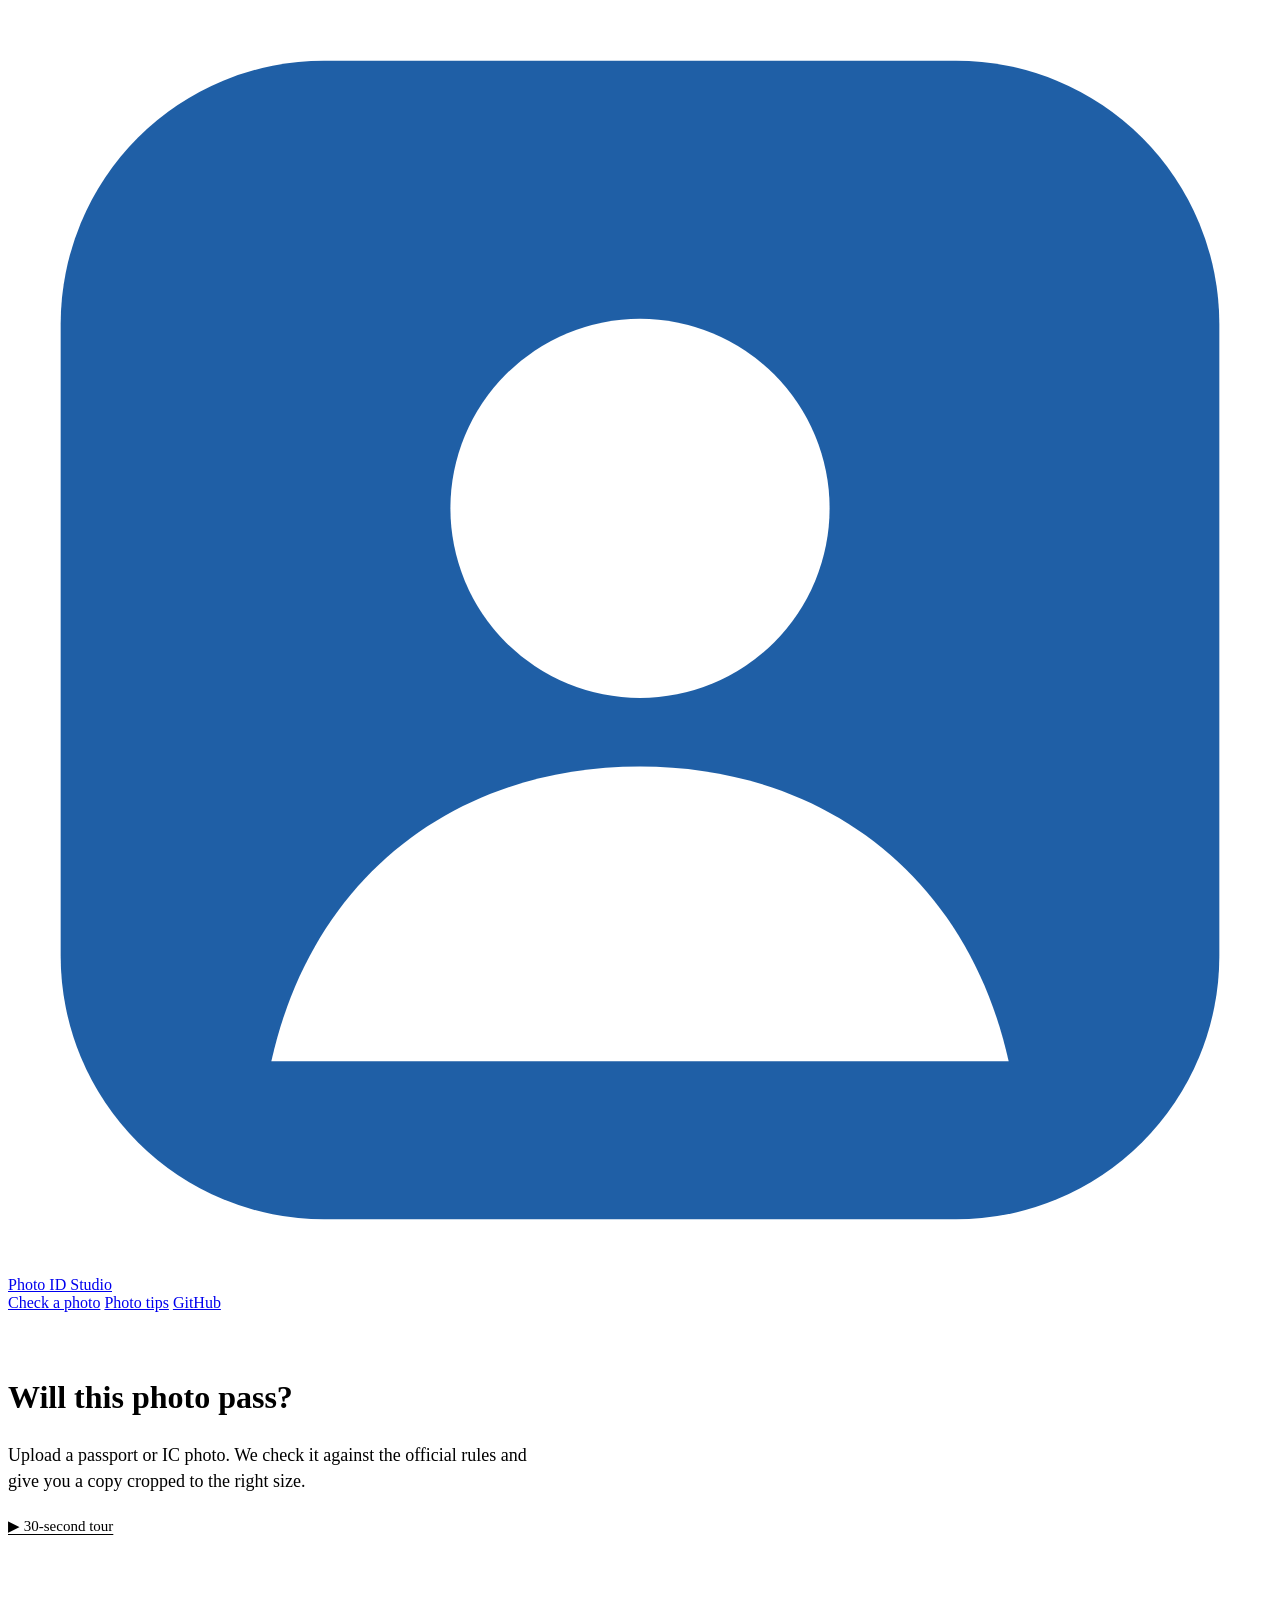
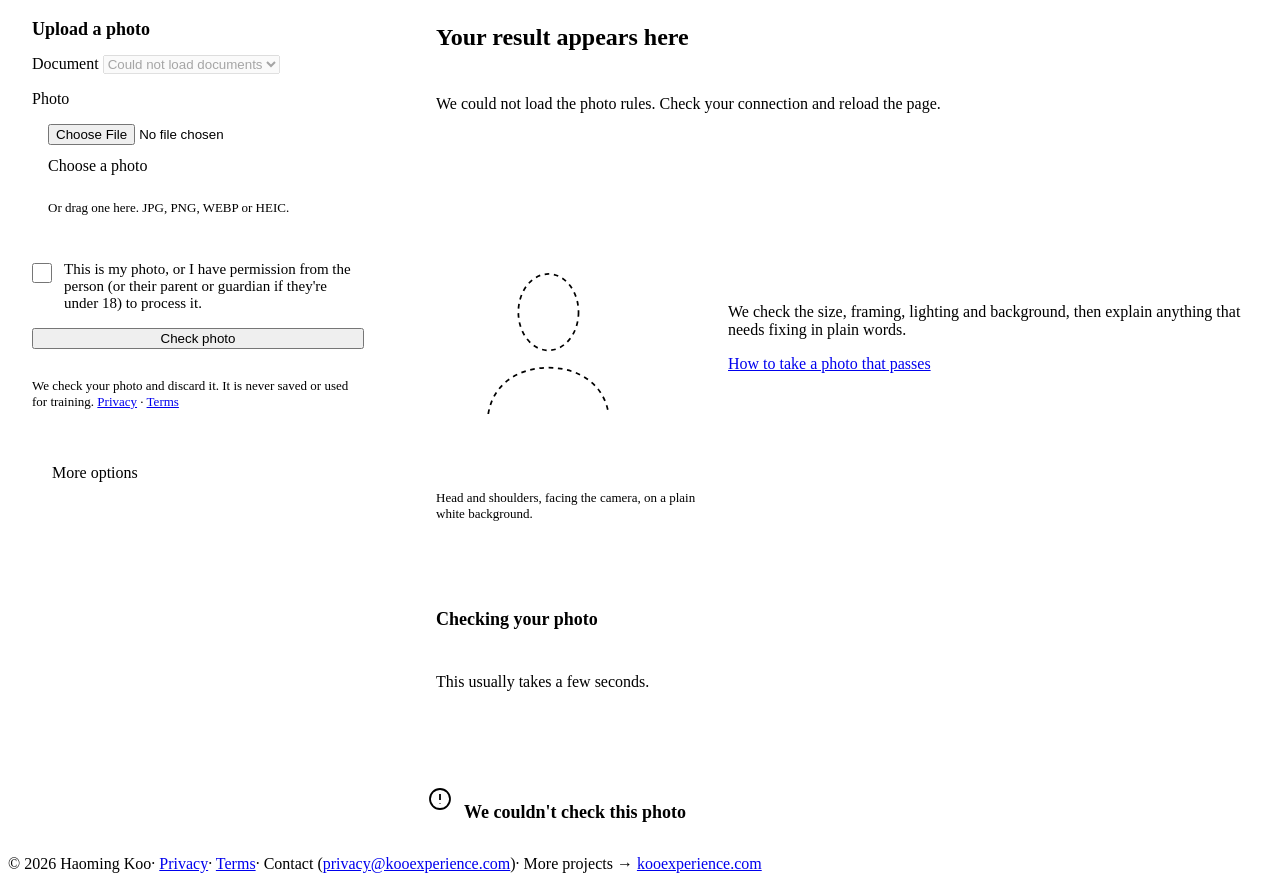
==== commit e7e23a57: "feat(web): add 30-second tour video player" ====
--- a/web/index.html
+++ b/web/index.html
@@ -127,6 +127,22 @@
     .rule-table th { font-size: 13px; font-weight: 600; color: var(--muted); }
     .rule-table td:first-child { font-weight: 500; width: 38%; padding-right: 16px; }
     .tips .aside { margin-top: 24px; display: grid; gap: 8px; color: var(--muted); }
+
+    /* Tour video */
+    .page-head .tour-link { margin-top: 12px; }
+    .link-btn { padding: 0; border: 0; background: none; color: var(--accent); font: inherit; font-size: 15px; font-weight: 500; text-decoration: underline; text-underline-offset: 3px; text-decoration-thickness: 1px; cursor: pointer; }
+    .link-btn:hover { color: var(--accent-ink); }
+    .tour { width: min(960px, calc(100% - 32px)); max-width: none; max-height: calc(100dvh - 32px); padding: 0; border: 1px solid var(--line); border-radius: var(--r-panel); background: var(--surface); color: var(--ink); overflow: auto; }
+    .tour::backdrop { background: rgba(22, 26, 32, .6); }
+    .tour-inner { display: grid; gap: 12px; padding: 16px; }
+    .tour-head { display: flex; align-items: center; justify-content: space-between; gap: 12px; }
+    .tour-head h2 { font-size: 18px; }
+    .tour-close { min-height: 44px; min-width: 44px; padding: 0; font-size: 24px; line-height: 1; }
+    .tour video { display: block; width: 100%; aspect-ratio: 16 / 9; background: #000; border-radius: var(--r-control); }
+    .tour .credit { font-size: 13px; color: var(--muted); }
+    .tour[open] { animation: tour-in .15s ease-out; }
+    @keyframes tour-in { from { opacity: 0; } to { opacity: 1; } }
+    @media (prefers-reduced-motion: reduce) { .tour[open] { animation: none; } }
   </style>
 </head>
 <body>
@@ -149,6 +165,7 @@
       <div class="page-head">
         <h1>Will this photo pass?</h1>
         <p>Upload a passport or IC photo. We check it against the official rules and give you a copy cropped to the right size.</p>
+        <p class="tour-link"><button type="button" class="link-btn" id="tourBtn" aria-haspopup="dialog">&#9654; 30-second tour</button></p>
       </div>
 
       <div class="studio">
@@ -267,7 +284,7 @@
                     <p class="photo-empty" id="originalEmpty">Your photo appears here after you upload it.</p>
                   </div>
                 </div>
-                <figcaption><strong>Your photo</strong> <span id="originalSize"></span></figcaption>
+                <figcaption><strong>Your photo</strong> <span id="originalSize" style="white-space:nowrap"></span></figcaption>
               </figure>
               <figure class="photo">
                 <div class="spec">
@@ -344,6 +361,20 @@
       </div>
     </section>
   </main>
+
+  <dialog class="tour" id="tour" aria-labelledby="tourTitle">
+    <div class="tour-inner">
+      <div class="tour-head">
+        <h2 id="tourTitle">Photo ID Studio in 30 seconds</h2>
+        <button type="button" class="btn tour-close" id="tourClose" aria-label="Close video">&times;</button>
+      </div>
+      <video id="tourVideo" controls preload="none" playsinline poster="/static/media/studio-poster.jpg">
+        <source src="/static/media/studio.webm" type="video/webm" />
+        <source src="/static/media/studio.mp4" type="video/mp4" />
+      </video>
+      <p class="credit">Music: Sascha Ende, ende.app (CC BY 4.0)</p>
+    </div>
+  </dialog>
 
   <footer class="site-footer">
     <div class="wrap">
@@ -695,6 +726,15 @@
     window.addEventListener('hashchange', () => { route(); window.scrollTo(0, 0); });
     window.addEventListener('popstate', route);
 
+    // Tour video: native dialog gives Esc, focus trap and inert background.
+    const tour = $('tour');
+    const tourVideo = $('tourVideo');
+    $('tourBtn').addEventListener('click', () => tour.showModal());
+    $('tourClose').addEventListener('click', () => tour.close());
+    tour.addEventListener('click', (e) => { if (e.target === tour) tour.close(); });
+    tour.addEventListener('close', () => { tourVideo.pause(); $('tourBtn').focus(); });
+    if (new URLSearchParams(location.search).get('tour') === '1') tour.showModal();
+
     route();
     loadCountries();
   </script>
